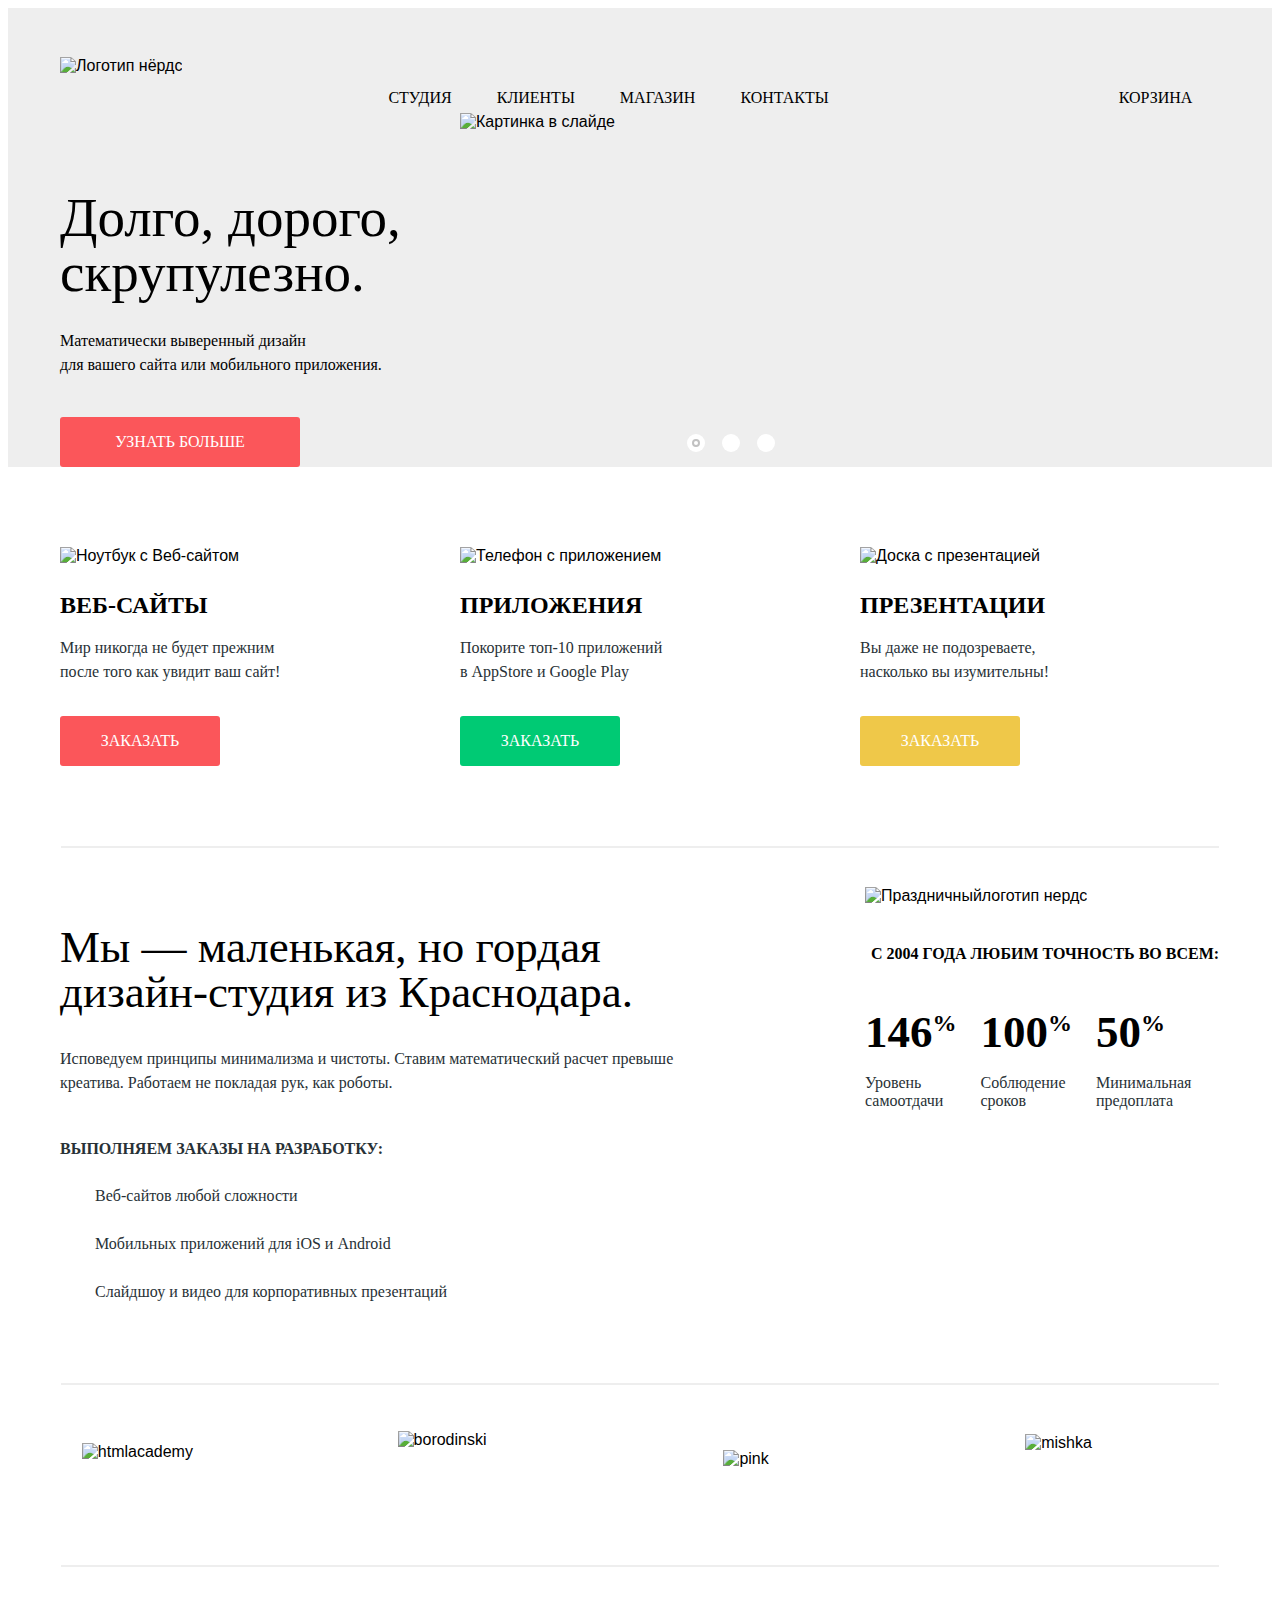
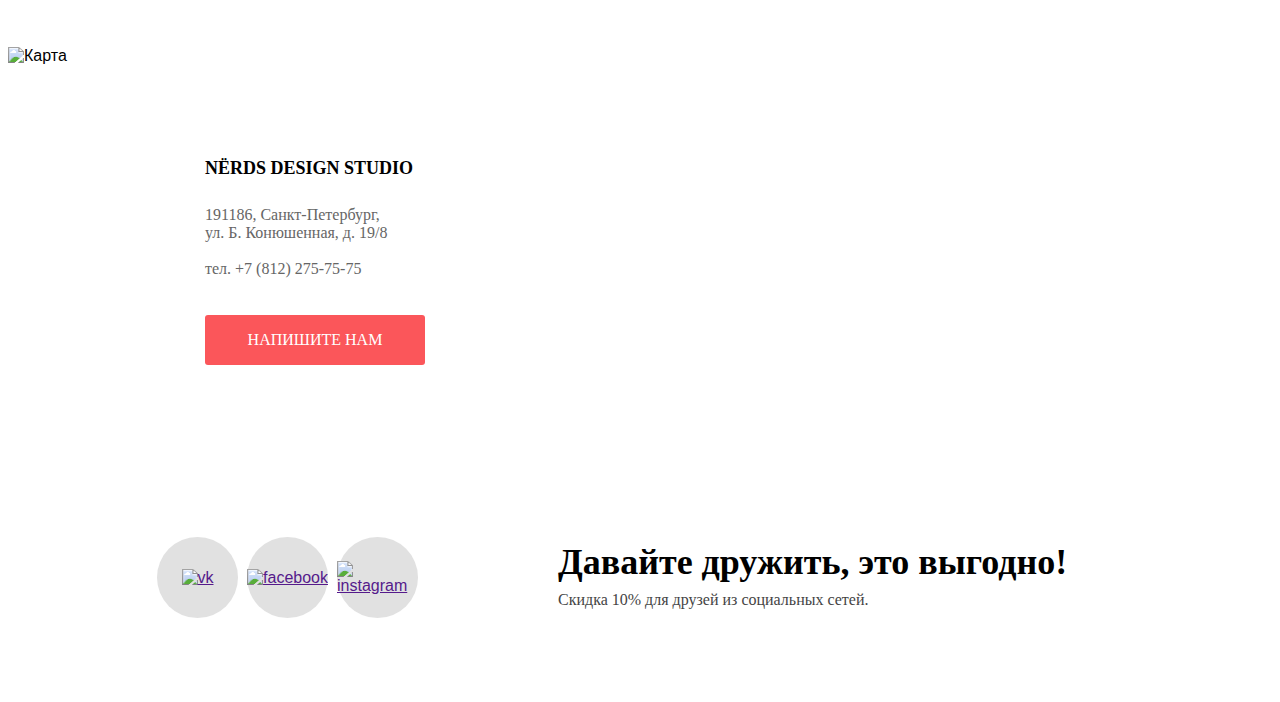
==== index.html @ 006410dd "soon end pixelperfect" ====
<!DOCTYPE html>
<html class="page" lang="ru">

<head>
  <meta charset="UTF-8">
  <meta http-equiv="X-UA-Compatible" content="IE=edge">
  <meta name="viewport" content="width=device-width, initial-scale=1.0">
  <link rel="stylesheet" href="css/normalize.css">
  <link rel="stylesheet" href="css/style.css">
  <link rel="icon" href="favicon.ico">
  <link rel="icon" href="favicon.svg" type="image/svg+xml">
  <link rel="apple-touch-icon" href="img/favicon-apple.png">
  <link rel="manifest" href="manifest.webmanifest">
  <title>Nerds</title>
</head>

<body class="page-body">

  <header class="main-header">
    <div class="container">
      <nav class="main-navigation">
        <a class="main-header-logo">
          <img width="160" height="65" src="img/header-logo.svg" alt="Логотип нёрдс">
        </a>
        <ul class="site-navigation-list">
          <li class="site-navigation-item"><a href="">студия</a></li>
          <li class="site-navigation-item"><a href="">клиенты</a></li>
          <li class="site-navigation-item"><a href="catalog.html">магазин</a></li>
          <li class="site-navigation-item"><a href="">контакты</a></li>
        </ul>
        
        <a class="cart-link" href=""><span class="cart-img"></span>корзина</a>
      </nav>
    </div>
  </header>

  <main>

    <section class="slider">
      <div class="container">
        <div class="slide-content">
          <div class="slide-left-content">
            <h1 class="slide-title">Долго, дорого, скрупулезно.</h1>
            <p class="slide-description">Математически выверенный дизайн<br>для вашего сайта или мобильного приложения.</p>
            <a href="" class="slider-button">УЗНАТЬ БОЛЬШЕ</a>
          </div>
          <div class="slide-right-content">
            <img width="760" height="431" src="img/slide1.png" alt="Картинка в слайде">
          </div>
        </div>
        <!-- /.slide-content -->

        <div class="slide-checkboxs">
          <span class="slider-radio-btn slider-radio-btn--active"></span>
          <span class="slider-radio-btn"></span>
          <span class="slider-radio-btn"></span>
        </div>
        <!-- /.slide-checkboxs -->
      </div>
      <!-- /.container -->
    </section>
    <!-- /.slider -->

    <section class="services">
      <div class="container">
        <ul class="services-list">
          <li class="services-item">
            <img width="300" height="146" src="img/illustration-red.jpg" alt="Ноутбук с Веб-сайтом">
            <h3 class="services-item-title">Веб-сайты</h3>
            <p class="services-item-description">Мир никогда не будет прежним<br>после того как увидит ваш сайт!</p>
            <a class="services-item-button services-item-button--red" href="" >Заказать</a>
          </li>
          <li class="services-item">
            <img width="300" height="146" src="img/illustration-green.jpg" alt="Телефон с приложением">
            <h3 class="services-item-title">Приложения</h3>
            <p class="services-item-description">Покорите топ-10 приложений<br>в AppStore и Google Play</p>
            <a class="services-item-button services-item-button--green" href="" >Заказать</a>
          </li>
          <li class="services-item">
            <img width="300" height="146" src="img/illustration-yellow.jpg" alt="Доска с презентацией">
            <h3 class="services-item-title">Презентации</h3>
            <p class="services-item-description">Вы даже не подозреваете,<br>насколько вы изумительны!</p>
            <a class="services-item-button services-item-button--yellow" href="">Заказать</a>
          </li>
        </ul>
      </div>
    </section>

    <div class="big-line"></div>

  <div class="container">
    <section class="about-and-stat">
      <section class="about-us">
        <p class="about-us-big-description">Мы — маленькая, но гордая дизайн-студия из Краснодара.</p>
        <p class="about-us-small-description">Исповедуем принципы минимализма и чистоты. Ставим математический расчет превыше креатива. Работаем не покладая
          рук, как роботы.</p>
        <h3 class="about-us-list-title">Выполняем заказы на разработку:</h3>
        <ul class="about-us-list">
          <li class="about-us-item">Веб-сайтов любой сложности</li>
          <li class="about-us-item">Мобильных приложений для iOS и Android</li>
          <li class="about-us-item">Слайдшоу и видео для корпоративных презентаций</li>
        </ul>
      </section>

      <section class="our-statistics">
          <img width="360" height="208" src="img/logo-happy.png" class="happy-logo" alt="Праздничныйлоготип нердс">
          <span class="our-statistics-title-list">с 2004 года Любим точность во всем:</span>
          <div class="flex-statistics-list">
            <ul class="our-statistics-list">
              <li class="our-statistics-number">146<sup class="percent">%</sup></li>
              <li class="our-statistics-num-descriptrion">Уровень самоотдачи</li>
            </ul>
            <ul class="our-statistics-list">
              <li class="our-statistics-number">100<sup class="percent">%</sup></li>
              <li class="our-statistics-num-descriptrion">Соблюдение сроков</li>
            </ul>
            <ul class="our-statistics-list">
              <li class="our-statistics-number">50<sup class="percent">%</sup></li>
              <li class="our-statistics-num-descriptrion">Минимальная предоплата</li>
            </ul>
          </div>
      </section>
    </section>
  </div>
  
    <div class="big-line"></div>

    <section class="clients">
      <div class="container">
        <ul class="clients-list">
          <li class="clients-items client-item-html"><img width="199" height="67" src="img/html-academy-logo.svg" alt="htmlacademy"></li>
          <li class="clients-items client-item-borodinski"><img width="209" height="90" src="img/borodinski-logo.jpg" alt="borodinski"></li>
          <li class="clients-items client-item-pink"><img width="185" height="52" src="img/pink-logo.png" alt="pink"></li>
          <li class="clients-items client-item-mishka"><img width="173" height="84" src="img/mishka-logo.png" alt="mishka"></li>
        </ul>
      </div>
    </section>

    <div class="big-line"></div>

    <section class="location">

        <img src="img/map.png" class="map-img" width="1440" height="416" alt="Карта">

      <div class="contact-us">
        <ul class="contact-us-list">
          <li class="contact-us-item"><h3 class="contact-us-title">NЁRDS DESIGN STUDIO</h3></li>
          <li class="contact-us-item"><p class="contact-us-location">191186, Санкт-Петербург,<br>ул. Б. Конюшенная, д. 19/8</p></li>
          <li class="contact-us-item"><a href="tel:+78122757575" class="telephone-number">тел. +7 (812) 275-75-75</a></li>
          <li class="contact-us-item"><a href="" class="contact-us-button">Напишите нам</a></li>
        </ul>
      </div>

    </section>
  </main>

  <footer class="main-footer">
    <ul class="footer-list">
      <a href="" class="footer-item"><li ><img width="26" height="15" src="img/vk-icon.svg" alt="vk"></li></a>
      <a href="" class="footer-item"><li ><img width="12" height="22" src="img/fb-icon.svg" alt="facebook"></li></a>
      <a href="" class="footer-item"><li ><img width="21" height="21" src="img/insta-icon.svg" alt="instagram"></li></a>
    </ul>
    <div class="footer-text">
      <h3 class="footer-title">Давайте дружить, это выгодно!</h3>
      <p class="footer-description">Скидка 10% для друзей из социальных сетей.</p>
    </div>
  </footer>

</body>

</html>
---- css/style.css ----
@font-face {
  font-family: "roboto";
  src: url("../fonts/roboto.woff2") format("woff2"),
    url("../fonts/roboto.woff") format("woff");
  font-weight: normal;
  font-style: normal;
}

@font-face {
  font-family: "roboto bold";
  src: url("../fonts/robotobold.woff2") format("woff2"),
    url("../fonts/robotobold.woff") format("woff");
  font-weight: bold;
  font-style: normal;
}

@font-face {
  font-family: "roboto medium";
  src: url("../fonts/robotomedium.woff2") format("woff2"),
    url("../fonts/robotomedium.woff") format("woff");
  font-weight: medium;
  font-style: normal;
}

:root {
  --red-peace: #fb565a;
  --red-hover: #e74246;
  --red-click: #d7373b;
  --green-peace: #00ca74;
  --green-hover: #00bc6c;
  --green-click: #00aa62;
  --yellow-peace: #efc849;
  --yellow-hover: #eab534;
  --yellow-click: #e5a722;
}

*,
body {
  font-family: Arial, sans-serif;
}

.page {
  height: 100%;
}

.page-body {
  min-height: 100%;
  display: grid;
  grid-template-rows: min-content 1fr min-content;
  align-content: start;
}

.container {
  width: 1160px;
  margin: 0 auto;
}

/* HEADER */

.main-header {
  padding-top: 49px;
}

.main-navigation {
  display: flex;
  /* text-align: center;
  align-items: center;
  justify-content: space-around; */
  margin: 0 auto;
}

.main-header-logo {
  margin-right: 206px;
}

.site-navigation-list {
  list-style: none;
  display: flex;
  text-align: center;
  align-items: center;
  margin: 26px 205px auto 0;
  padding: 0;
}

.site-navigation-item {
  list-style: none;
  margin-right: 45px;
}

.site-navigation-item a {
  list-style: none;
  font-family: "roboto medium";
  color: #000000;
  line-height: 30px;
  font-size: 16px;
  text-decoration: none;
  text-transform: uppercase;
}

.cart-img {
  background-image: url("../img/cart-icon.svg");
  display: block;
  width: 15px;
  height: 15px;
  margin-right: 25px;
}

.cart-link {
  font-family: "roboto medium";
  color: #000000;
  line-height: 30px;
  font-size: 16px;
  text-decoration: none;
  text-transform: uppercase;
  display: flex;
  align-items: center;
  margin: 26px 0 auto 0;
}

/* MAIN */

/* SLIDER */

.slider {
  background-color: #eeeeee;
}

.slide-content {
  display: flex;
  margin-bottom: 80px;
}

.slide-left-content {
  width: fit-content;
  min-width: 400px;
  max-width: 400px;
  min-height: 50px;
  margin-top: 77px;
}

.slide-title {
  font-family: "roboto medium";
  font-size: 55px;
  font-weight: 500;
  line-height: 55px;
  margin: 0 0 29px 0;
  color: #000000;
}

.slide-description {
  font-family: "roboto";
  font-size: 16px;
  line-height: 24px;
  margin: 0 0 40px 0;
  color: #000000;
  max-width: 400px;
}

.slider-button {
  display: flex;
  font-family: "roboto";
  color: #ffffff;
  font-size: 16px;
  line-height: 18px;
  text-decoration: none;
  background: var(--red-peace);
  text-transform: uppercase;
  border-radius: 3px;
  width: fit-content;
  min-width: 240px;
  min-height: 50px;
  align-items: center;
  text-align: center;
  justify-content: center;
}

.slide-checkboxs {
  display: flex;
  position: absolute;
  top: 434px;
  left: 687px;
}

.slider-radio-btn {
  background-image: url("../img/slider-radio.svg");
  display: block;
  width: 18px;
  height: 18px;
  margin-right: 17px;
}

.slider-radio-btn:last-child {
  margin: 0;
}

.slider-radio-btn--active {
  background-image: url("../img/slider-radio-active.svg");
}

/* SERVICES */

.services {
  margin-bottom: 80px;
}

.services-list {
  list-style: none;
  display: grid;
  grid-template-columns: 300px 300px 300px;
  grid-template-rows: 1fr;
  column-gap: 100px;
  padding: 0;
  margin: 0;
  /* justify-content: center; */
}

.services-item-title {
  font-family: "roboto bold";
  font-size: 24px;
  line-height: 30px;
  font-weight: bold;
  color: #000000;
  text-transform: uppercase;
  margin: 25px 0 16px 0;
}

.services-item-description {
  font-family: "roboto";
  font-size: 16px;
  line-height: 24px;
  color: #283136;
  margin: 0 0 32px 0;
}

.services-item-button {
  display: flex;
  font-family: "roboto medium";
  font-size: 16px;
  line-height: 18px;
  color: #ffffff;
  text-decoration: none;
  text-transform: uppercase;
  border-radius: 3px;
  width: fit-content;
  min-width: 160px;
  min-height: 50px;
  align-items: center;
  text-align: center;
  justify-content: center;
}

.services-item-button--red {
  background: var(--red-peace);
}

.services-item-button--green {
  background: var(--green-peace);
}

.services-item-button--yellow {
  background: var(--yellow-peace);
}

.about-and-stat {
  display: grid;
  grid-template-columns: 651px 360px;
  column-gap: 154px;
  margin-bottom: 63px;
}

.big-line {
  width: 1158px;
  height: 2px;
  margin: 0 auto;
  background: #eeeeee;
}

/* ABOUT US */

.about-and-stat {
  /* justify-content: space-evenly; */
  margin-top: 39px;
}

.about-us {
  min-width: 651px;
  margin-right: 149px;
}

.about-us-big-description {
  font-family: "roboto medium";
  font-size: 45px;
  font-weight: 500;
  line-height: 45px;
  color: #000000;
  margin: 38px 0 32px 0;
}

.about-us-small-description {
  font-family: "roboto";
  font-size: 16px;
  line-height: 24px;
  color: #283136;
  margin: 0 0 42px 0;
}

.about-us-list-title {
  font-family: "roboto bold";
  text-transform: uppercase;
  font-size: 16px;
  line-height: 24px;
  font-weight: bold;
  color: #283136;
  margin: 0 0 23px 0;
}

.about-us-list {
  /* list-style-image: url("../img/for-list-item.svg"); */
  list-style: none;
  padding: 0;
}

.about-us-list li {
  background: url("../img/for-list-item.svg") 0px center no-repeat;
  padding-left: 35px;
}

.about-us-item {
  font-family: "roboto";
  font-size: 16px;
  line-height: 24px;
  color: #283136;
  margin: 0 0 24px 0;
  align-content: center;
}

.about-us-item:last-child {
  margin: 0;
}

.happy-logo {
  margin: 0 0 37px 0;
}

.our-statistics-title-list {
  font-family: "roboto bold";
  text-transform: uppercase;
  font-size: 16px;
  line-height: 24px;
  font-weight: bold;
  color: #000000;
  display: flex;
  justify-content: center;
  margin-bottom: 18px;
}

.flex-statistics-list {
  display: flex;
  align-items: center;
}

.our-statistics-list {
  list-style: none;
  padding: 0;
}

.our-statistics-number {
  font-family: "roboto bold";
  font-size: 45px;
  line-height: 64px;
  font-weight: bold;
  margin-right: 24px;
  color: #000000;
  margin-bottom: 10px;
}

.percent {
  font-family: "roboto";
  font-weight: bold;
  font-size: 24px;
  line-height: 40px;
  top: -0.7em;
}

.our-statistics-num-descriptrion {
  font-family: "roboto";
  font-size: 16px;
  line-height: 18px;
  color: #283136;
}

/* CLIENTS */

.clients-list {
  list-style: none;
  display: grid;
  justify-content: space-evenly;
  padding: 0;
  grid-template-columns: 199px 209px 185px 173px;
  grid-column-gap: 95px;
  margin: 46px 0 44px 0;
}

.clients-items {
  display: flex;
  align-items: center;
}

.client-item-html {
  margin-right: 95px;
}

.client-item-html::after {
  content: url("../img/mini-vertical-border.svg");
  margin-left: 48px;
}
.client-item-borodinski::after {
  content: url("../img/mini-vertical-border.svg");
  margin-left: 44px;
}
.client-item-pink::after {
  content: url("../img/mini-vertical-border.svg");
  margin-left: 55px;
}

/* LOCATION */

.map-img {
  width: 100%;
  position: absolute;
}

.location {
  position: relative;
  margin-top: 80px;
  min-height: 416px;
}

.contact-us-list {
  list-style: none;
  padding: 0;
  width: fit-content;
  min-width: 220px;
  margin: 0px auto auto auto;
}

.contact-us {
  padding-top: 50px;
  box-sizing: border-box;
  width: fit-content;
  min-width: 320px;
  min-height: 308px;
  position: absolute;
  top: 56px;
  left: 147px;
  background: #ffffff;
}

.contact-us-title {
  font-family: "roboto bold";
  font-size: 18px;
  line-height: 30px;
  font-weight: bold;
  text-transform: uppercase;
  color: #000000;
  margin: 0 0 23px 0;
}

.contact-us-location {
  font-family: "roboto";
  font-size: 16px;
  line-height: 18px;
  color: #666666;
  margin: 0 0 18px 0;
}

.telephone-number {
  font-family: "roboto";
  font-size: 16px;
  line-height: 18px;
  color: #666666;
  text-decoration: none;
  display: block;
  margin: 0 0 37px 0;
}

.contact-us-button {
  font-family: "roboto medium";
  text-transform: uppercase;
  font-size: 16px;
  line-height: 18px;
  color: #ffffff;
  text-decoration: none;
  background: var(--red-peace);
  display: flex;
  border-radius: 3px;
  width: fit-content;
  min-width: 220px;
  min-height: 50px;
  align-items: center;
  text-align: center;
  justify-content: center;
}

/* FOOTER */

.main-footer {
  display: flex;
  align-items: center;
  margin-top: 58px;
  margin-left: 149px;
  margin-bottom: 68px;
}

.footer-list {
  list-style: none;
  padding: 0;
  display: flex;
}

.footer-text {
  margin-left: 140px;
}

.footer-title {
  font-family: "roboto bold";
  font-size: 36px;
  line-height: 36px;
  color: #000000;
  margin: 0;
}

.footer-description {
  font-family: "roboto";
  font-size: 16px;
  line-height: 22px;
  color: #444444;
  margin: 9px 0 0 0;
}

.footer-item {
  display: flex;
  align-items: center;
  justify-content: center;
  border-radius: 50%;
  background: linear-gradient(0deg, #e1e1e1, #e1e1e1), #ffffff;
  width: 81px;
  height: 81px;
  margin-left: 9px;
}

.footer-item:first-child {
  margin: 0;
}

/* CATALOG.HTML */

.main-header {
  background-color: #eeeeee;
}

.main-header-title {
  font-family: "roboto medium";
  font-size: 55px;
  line-height: 55px;
  color: #000000;
}

.filter-title {
  font-family: "roboto bold";
  text-transform: uppercase;
  font-size: 18px;
  line-height: 30px;
  color: #000000;
}

.filter-price-txt {
  font-family: "roboto";
  text-transform: uppercase;
  font-size: 16px;
  line-height: 22px;
  color: #283136;
}

.filter-items {
  font-family: "roboto";
  font-size: 16px;
  line-height: 20px;
  color: #283136;
}

.filters-button {
  font-family: "roboto medium";
  font-size: 16px;
  line-height: 18px;
  color: #000000;
  text-transform: uppercase;
  background: #eeeeee;
  border-radius: 3px;
  text-decoration: none;
}

.sorting-title {
  font-family: "roboto bold";
  text-transform: uppercase;
  font-size: 18px;
  line-height: 30px;
  color: #000000;
}

.sorting-list {
  list-style: none;
}

.sorting-item-active {
  font-family: "roboto";
  text-transform: uppercase;
  font-size: 14px;
  line-height: 18px;
  color: #000000;
}

.sorting-item {
  font-family: "roboto";
  text-transform: uppercase;
  font-size: 14px;
  line-height: 18px;
  color: #000000;
  opacity: 0.3;
}

.card-title {
  font-family: "roboto bold";
  text-transform: uppercase;
  font-size: 18px;
  line-height: 30px;
  color: #000000;
}

.card-description {
  font-family: "roboto";
  font-size: 16px;
  line-height: 18px;
  color: #666666;
}

.card-button {
  font-family: "roboto medium";
  text-transform: uppercase;
  font-size: 16px;
  line-height: 18px;
  color: #ffffff;
  text-decoration: none;
  background: var(--red-peace);
  border-radius: 3px;
}

.pages-list {
  list-style: none;
}

.pages-item-active a {
  font-family: "roboto medium";
  color: #000000;
  font-size: 16px;
  line-height: 18px;
  text-decoration: none;
  background: #ffffff;
  border: 3px solid #dbdbdb;
  box-sizing: border-box;
  border-radius: 3px;
}

.pages-item a {
  font-family: "roboto medium";
  color: #000000;
  font-size: 16px;
  line-height: 18px;
  text-decoration: none;
  background: #eeeeee;
  border: 3px solid #dbdbdb;
  box-sizing: border-box;
  border-radius: 3px;
}

.main-content {
  display: flex;
}

.sorting {
  display: flex;
}

.sorting-list {
  display: flex;
}

.pages-list {
  display: flex;
}

.cards {
  display: grid;
  grid-template-columns: 358px 358px;
  row-gap: 31px;
  column-gap: 42px;
}
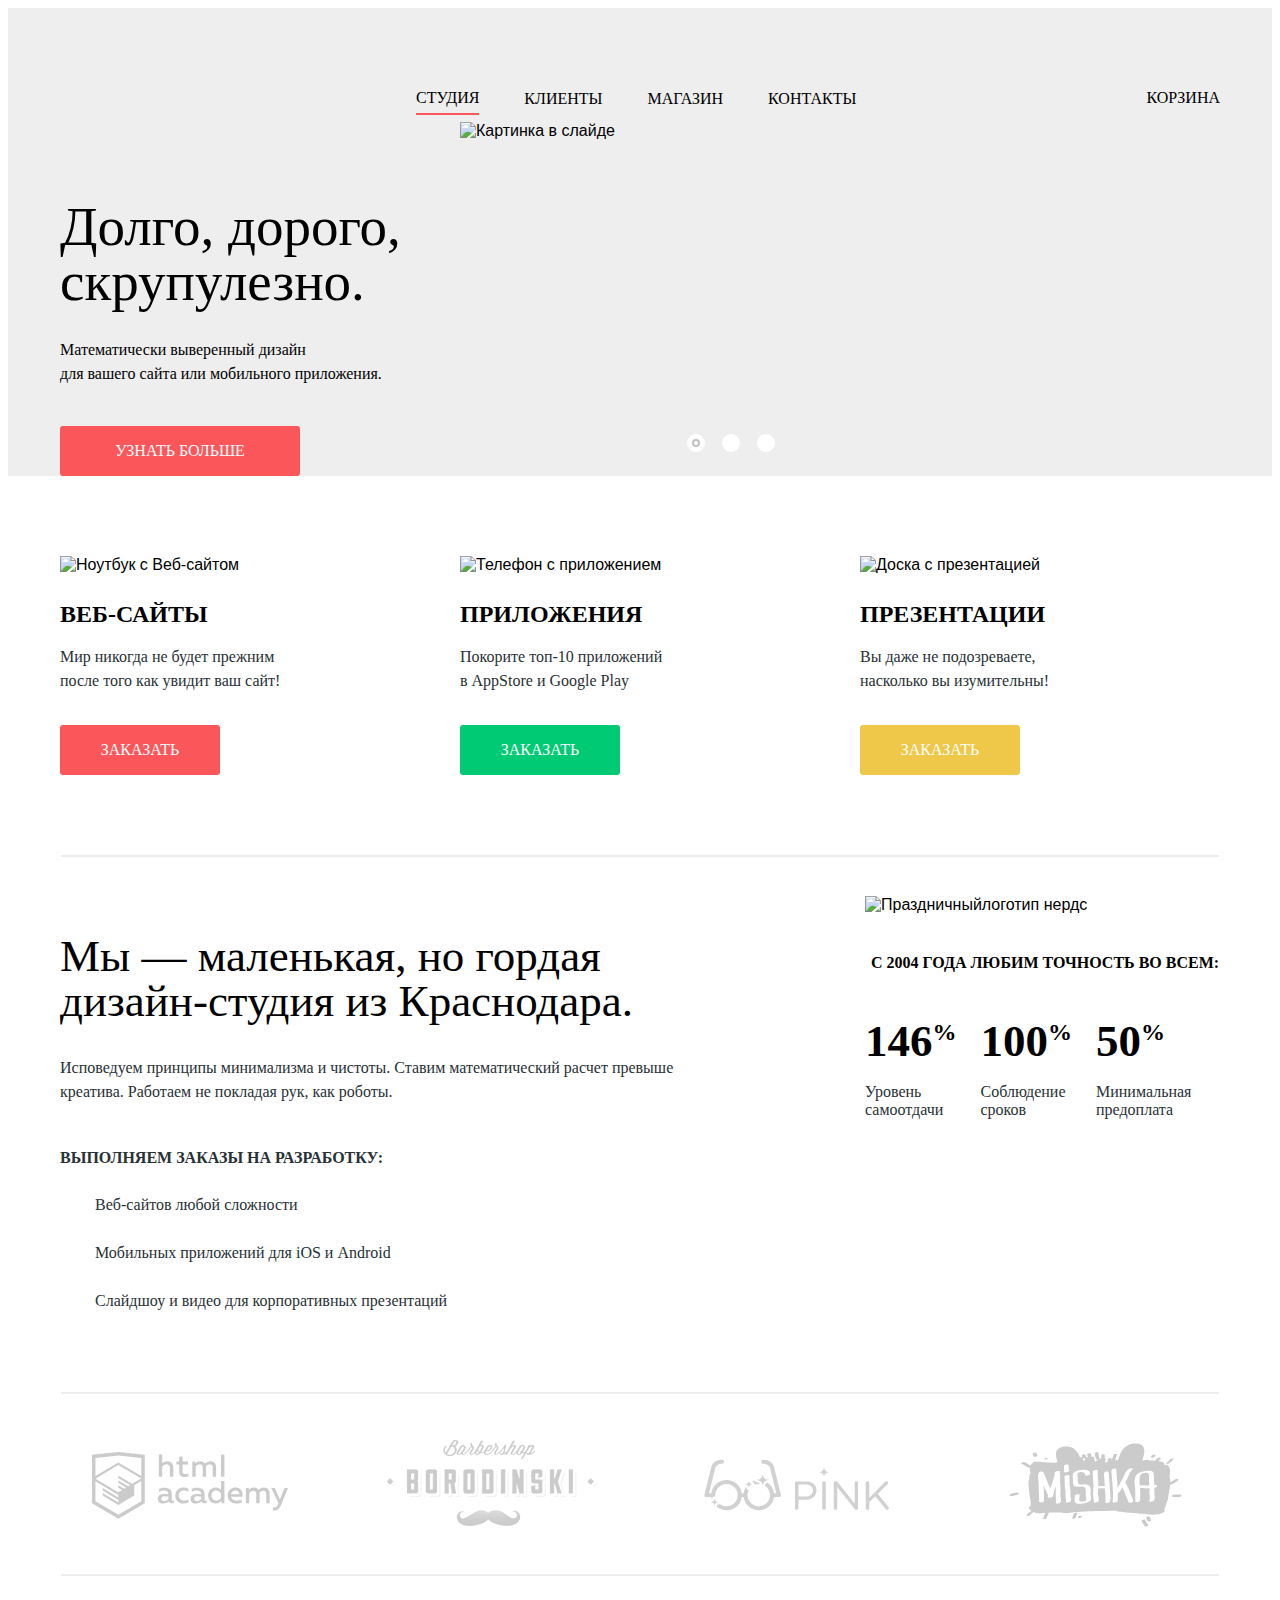
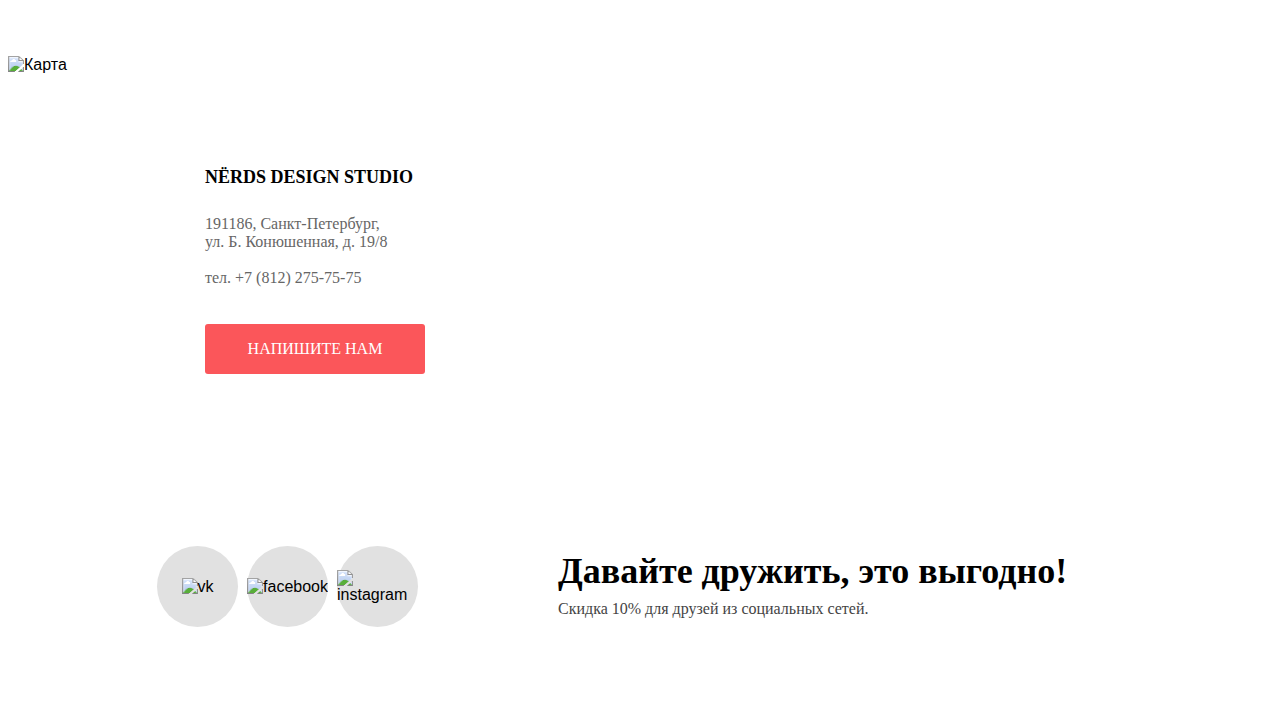
==== commit 9cc7e8e6: "Дорабтки index.html" ====
--- a/index.html
+++ b/index.html
@@ -20,10 +20,10 @@
     <div class="container">
       <nav class="main-navigation">
         <a class="main-header-logo">
-          <img width="160" height="65" src="img/header-logo.svg" alt="Логотип нёрдс">
+          <!-- <img width="160" height="65" src="img/header-logo.svg" alt="Логотип нёрдс"> -->
         </a>
         <ul class="site-navigation-list">
-          <li class="site-navigation-item"><a href="">студия</a></li>
+          <li class="site-navigation-item navigation-active"><a href="">студия</a></li>
           <li class="site-navigation-item"><a href="">клиенты</a></li>
           <li class="site-navigation-item"><a href="catalog.html">магазин</a></li>
           <li class="site-navigation-item"><a href="">контакты</a></li>
@@ -128,10 +128,10 @@
     <section class="clients">
       <div class="container">
         <ul class="clients-list">
-          <li class="clients-items client-item-html"><img width="199" height="67" src="img/html-academy-logo.svg" alt="htmlacademy"></li>
-          <li class="clients-items client-item-borodinski"><img width="209" height="90" src="img/borodinski-logo.jpg" alt="borodinski"></li>
-          <li class="clients-items client-item-pink"><img width="185" height="52" src="img/pink-logo.png" alt="pink"></li>
-          <li class="clients-items client-item-mishka"><img width="173" height="84" src="img/mishka-logo.png" alt="mishka"></li>
+          <li class="clients-items client-item-html"><img width="199" height="67" class="client-logo" src="img/html-academy-logo.svg" alt="htmlacademy"></li>
+          <li class="clients-items client-item-borodinski"><img width="209" height="90" class="client-logo" src="img/borodinski-logo.jpg" alt="borodinski"></li>
+          <li class="clients-items client-item-pink"><img width="185" height="52" class="client-logo" src="img/pink-logo.png" alt="pink"></li>
+          <li class="clients-items client-item-mishka"><img width="173" height="84" class="client-logo" src="img/mishka-logo.png" alt="mishka"></li>
         </ul>
       </div>
     </section>
@@ -156,9 +156,9 @@
 
   <footer class="main-footer">
     <ul class="footer-list">
-      <a href="" class="footer-item"><li ><img width="26" height="15" src="img/vk-icon.svg" alt="vk"></li></a>
-      <a href="" class="footer-item"><li ><img width="12" height="22" src="img/fb-icon.svg" alt="facebook"></li></a>
-      <a href="" class="footer-item"><li ><img width="21" height="21" src="img/insta-icon.svg" alt="instagram"></li></a>
+      <a class="footer-item"><li ><img width="26" height="15" src="img/vk-icon.svg" alt="vk"></li></a>
+      <a class="footer-item"><li ><img width="12" height="22" src="img/fb-icon.svg" alt="facebook"></li></a>
+      <a class="footer-item"><li ><img width="21" height="21" src="img/insta-icon.svg" alt="instagram"></li></a>
     </ul>
     <div class="footer-text">
       <h3 class="footer-title">Давайте дружить, это выгодно!</h3>
--- a/css/style.css
+++ b/css/style.css
@@ -32,11 +32,26 @@
   --yellow-peace: #efc849;
   --yellow-hover: #eab534;
   --yellow-click: #e5a722;
+
+  --silver: #e1e1e1;
 }
 
 *,
 body {
   font-family: Arial, sans-serif;
+}
+
+/* Убирает стрелочки в input type=number... */
+input[type="number"]::-webkit-outer-spin-button,
+input[type="number"]::-webkit-inner-spin-button {
+  -webkit-appearance: none;
+}
+
+input[type="number"],
+input[type="number"]:hover,
+input[type="number"]:focus {
+  appearance: none;
+  -moz-appearance: textfield;
 }
 
 .page {
@@ -70,7 +85,19 @@
 }
 
 .main-header-logo {
-  margin-right: 206px;
+  display: block;
+  margin-right: 200px;
+  background-image: url(../img/header-logo.svg);
+  width: 160px;
+  height: 65px;
+}
+
+.main-header-logo:hover {
+  background-image: url(../img/header-logo-hover.svg);
+}
+
+.main-header-logo:active {
+  background-image: url(../img/header-logo-active.svg);
 }
 
 .site-navigation-list {
@@ -95,6 +122,19 @@
   font-size: 16px;
   text-decoration: none;
   text-transform: uppercase;
+}
+
+.site-navigation-item a:hover {
+  color: var(--red-peace);
+}
+
+.site-navigation-item a:active {
+  color: #000000;
+  opacity: 0.3;
+}
+
+.navigation-active {
+  border-bottom: 2px solid var(--red-peace);
 }
 
 .cart-img {
@@ -115,6 +155,15 @@
   display: flex;
   align-items: center;
   margin: 26px 0 auto 0;
+}
+
+.cart-link:hover {
+  color: var(--red-peace);
+}
+
+.cart-link:active {
+  color: #000000;
+  opacity: 0.3;
 }
 
 /* MAIN */
@@ -174,6 +223,15 @@
   justify-content: center;
 }
 
+.slider-button:hover {
+  background-color: var(--red-hover);
+}
+
+.slider-button:active {
+  background-color: var(--red-click);
+  box-shadow: inset 0px 3px 0px rgba(0, 1, 1, 0.1);
+}
+
 .slide-checkboxs {
   display: flex;
   position: absolute;
@@ -253,12 +311,39 @@
   background: var(--red-peace);
 }
 
+.services-item-button--red:hover {
+  background-color: var(--red-hover);
+}
+
+.services-item-button--red:active {
+  background-color: var(--red-click);
+  box-shadow: inset 0px 3px 0px rgba(0, 1, 1, 0.1);
+}
+
 .services-item-button--green {
   background: var(--green-peace);
 }
 
+.services-item-button--green:hover {
+  background-color: var(--green-hover);
+}
+
+.services-item-button--green:active {
+  background-color: var(--green-click);
+  box-shadow: inset 0px 3px 0px rgba(0, 1, 1, 0.1);
+}
+
 .services-item-button--yellow {
   background: var(--yellow-peace);
+}
+
+.services-item-button--yellow:hover {
+  background-color: var(--yellow-hover);
+}
+
+.services-item-button--yellow:active {
+  background-color: var(--yellow-click);
+  box-shadow: inset 0px 3px 0px rgba(0, 1, 1, 0.1);
 }
 
 .about-and-stat {
@@ -394,10 +479,10 @@
 .clients-list {
   list-style: none;
   display: grid;
-  justify-content: space-evenly;
-  padding: 0;
-  grid-template-columns: 199px 209px 185px 173px;
-  grid-column-gap: 95px;
+  /* justify-content: space-evenly; */
+  padding: 0;
+  grid-template-columns: 199px 128px 209px 108px 185px 120px 173px;
+  /* grid-column-gap: 95px; */
   margin: 46px 0 44px 0;
 }
 
@@ -407,7 +492,32 @@
 }
 
 .client-item-html {
-  margin-right: 95px;
+  grid-column-start: 1;
+  padding-left: 32px;
+}
+
+.client-item-borodinski {
+  grid-column-start: 3;
+}
+
+.client-item-pink {
+  grid-column-start: 5;
+}
+
+.client-item-mishka {
+  grid-column-start: 7;
+}
+
+.client-logo {
+  opacity: 0.2;
+}
+
+.clients-items:hover img {
+  opacity: 1;
+}
+
+.clients-items:active img {
+  opacity: 0.1;
 }
 
 .client-item-html::after {
@@ -502,6 +612,15 @@
   justify-content: center;
 }
 
+.contact-us-button:hover {
+  background-color: var(--red-hover);
+}
+
+.contact-us-button:active {
+  background-color: var(--red-click);
+  box-shadow: inset 0px 3px 0px rgba(0, 1, 1, 0.1);
+}
+
 /* FOOTER */
 
 .main-footer {
@@ -543,12 +662,24 @@
   align-items: center;
   justify-content: center;
   border-radius: 50%;
-  background: linear-gradient(0deg, #e1e1e1, #e1e1e1), #ffffff;
+  background-color: var(--silver);
   width: 81px;
   height: 81px;
   margin-left: 9px;
 }
 
+.footer-item:hover {
+  background-color: var(--red-hover);
+}
+
+.footer-item:active {
+  background-color: var(--red-click);
+  box-shadow: inset 0px 3px 0px rgba(0, 1, 1, 0.1);
+}
+.footer-item:active img {
+  opacity: 0.3;
+}
+
 .footer-item:first-child {
   margin: 0;
 }
@@ -559,11 +690,155 @@
   background-color: #eeeeee;
 }
 
-.main-header-title {
+.main-title {
+  background-color: #eeeeee;
+  padding-top: 21px;
+  padding-bottom: 55px;
+  margin-bottom: 60px;
+}
+
+.main-title-text {
   font-family: "roboto medium";
   font-size: 55px;
   line-height: 55px;
   color: #000000;
+  display: flex;
+  justify-content: center;
+}
+
+.filter-item {
+  margin: 0;
+  padding: 0;
+  border: none;
+  margin-bottom: 60px;
+}
+
+.range-filter {
+  width: 260px;
+  margin-top: 49px;
+}
+
+.filter-item legend {
+  font-size: 18px;
+  line-height: 24px;
+  text-transform: uppercase;
+  font-weight: 700;
+}
+
+.range-controls {
+  position: relative;
+  height: 41px;
+  background-color: #f1f1f1;
+  padding-top: 39px;
+  border-radius: 5px;
+  padding-right: 20px;
+  padding-left: 20px;
+  margin-bottom: 15px;
+}
+
+.range-controls .scale {
+  height: 2px;
+  background: #d7dcde;
+}
+
+.range-controls .bar {
+  width: 70%;
+  height: 2px;
+  background: #00ca74;
+}
+
+.range-controls .toggle {
+  position: absolute;
+  top: 31px;
+  left: 0;
+  width: 4px;
+  height: 4px;
+  padding: 0;
+  border: 8px solid #ffffff;
+  background-color: #ababab;
+  border-radius: 50%;
+  box-shadow: 0 2px 1px 0 #cfcfcf;
+  cursor: pointer;
+}
+
+.range-controls .toggle-min {
+  left: 18px;
+}
+
+.range-controls .toggle-max {
+  left: 160px;
+}
+
+.price-controls {
+  display: flex;
+  justify-content: space-between;
+}
+
+.price-controls label {
+  text-transform: uppercase;
+  font-family: "Roboto", "Arial", sans-serif;
+  font-size: 16px;
+}
+
+.price-controls input {
+  width: 60px;
+  padding: 10px;
+  margin-left: 10px;
+  text-align: center;
+  color: #283136;
+  border: none;
+  border-radius: 5px;
+  background: #f1f1f1;
+  font-family: inherit;
+  font-size: inherit;
+}
+
+.filter-item--grid {
+  margin: 0;
+  padding: 0;
+  border: none;
+  min-width: 208px;
+}
+
+.filter-item--grid legend {
+  font-size: 18px;
+  line-height: 24px;
+  text-transform: uppercase;
+  font-weight: 700;
+}
+
+.filter-item-list--grid {
+  list-style: none;
+  padding: 0;
+}
+
+/* INPUT RADIO */
+
+.visually-hidden {
+  position: absolute;
+  width: 1px;
+  height: 1px;
+  margin: -1px;
+  border: 0;
+  padding: 0;
+  white-space: nowrap;
+  clip-path: inset(100%);
+  clip: rect(0 0 0 0);
+  overflow: hidden;
+}
+
+.radio-input + label::before {
+  content: "";
+  position: absolute;
+  width: 25px;
+  height: 25px;
+  background-image: url(../img/radio-off.svg);
+  border-radius: 50%;
+}
+
+.item--grid {
+  padding-left: 45px;
+  position: relative;
 }
 
 .filter-title {
@@ -587,6 +862,7 @@
   font-size: 16px;
   line-height: 20px;
   color: #283136;
+  cursor: pointer;
 }
 
 .filters-button {
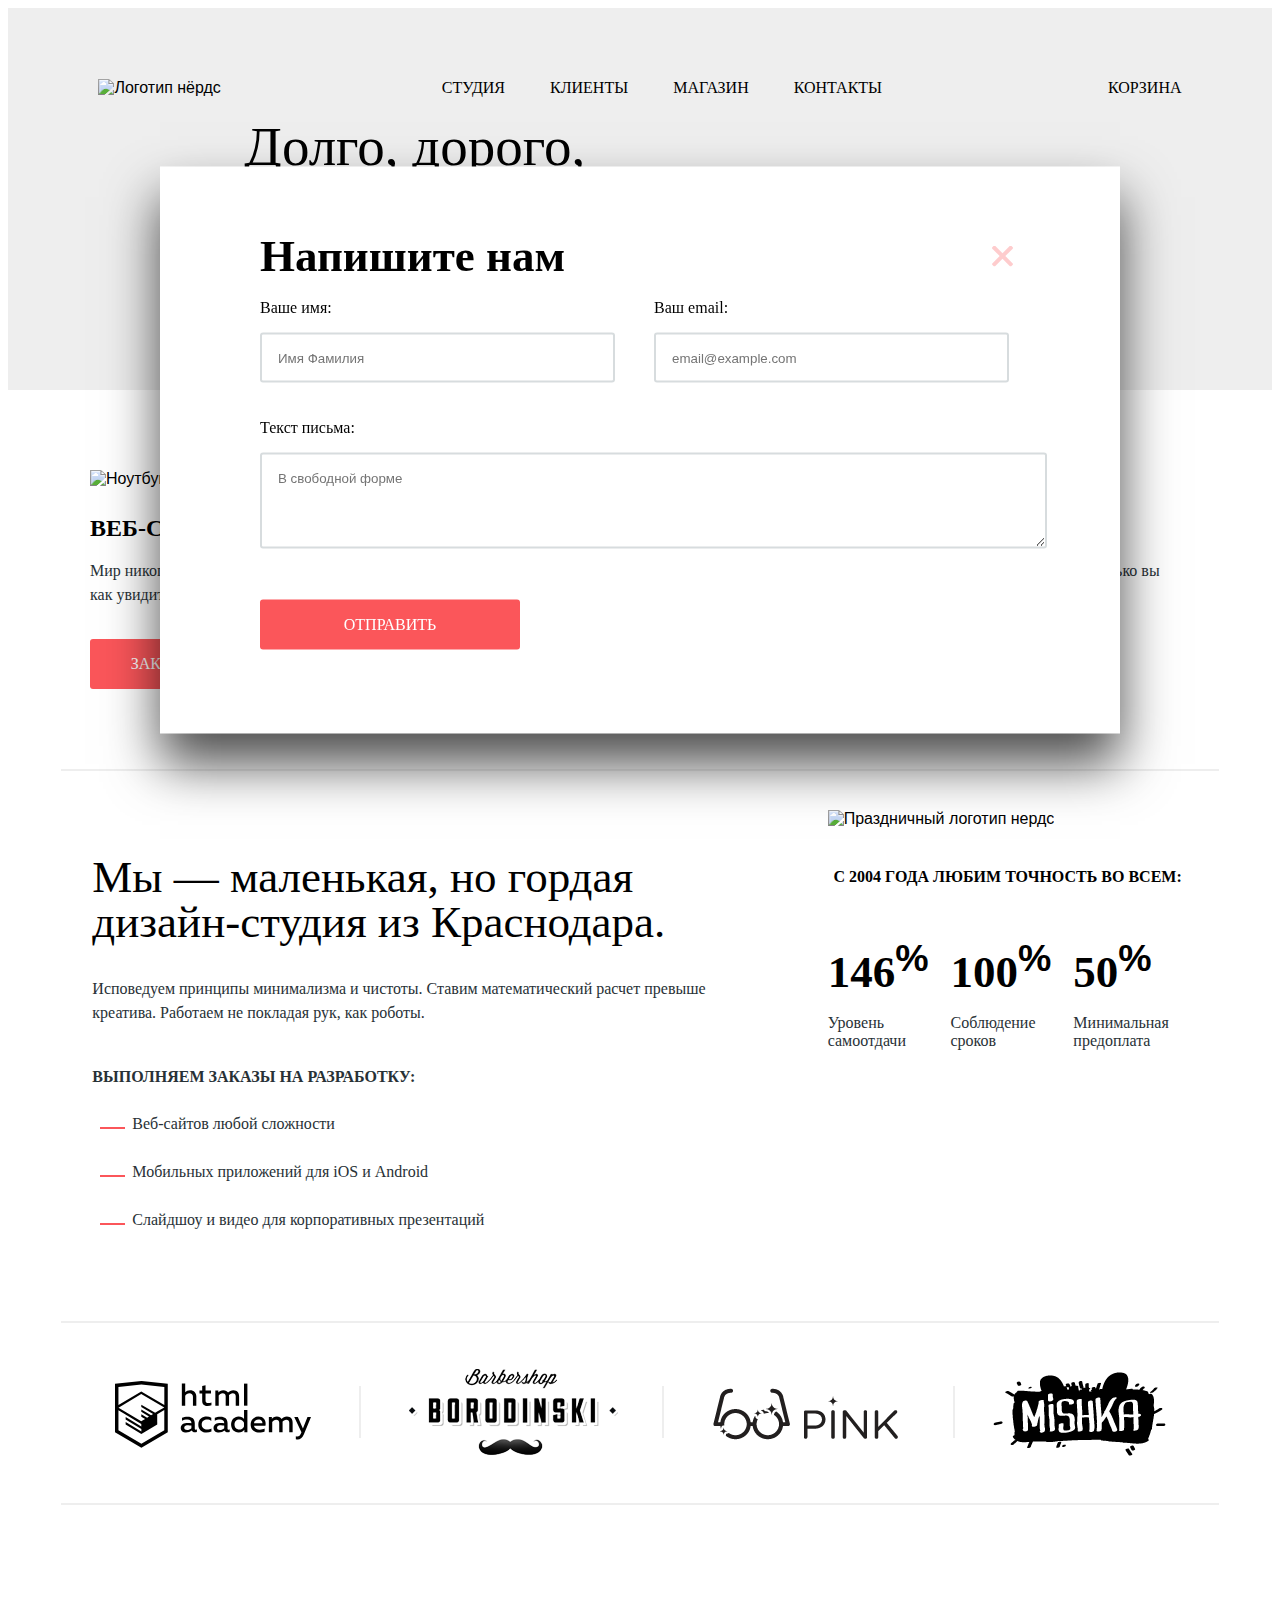
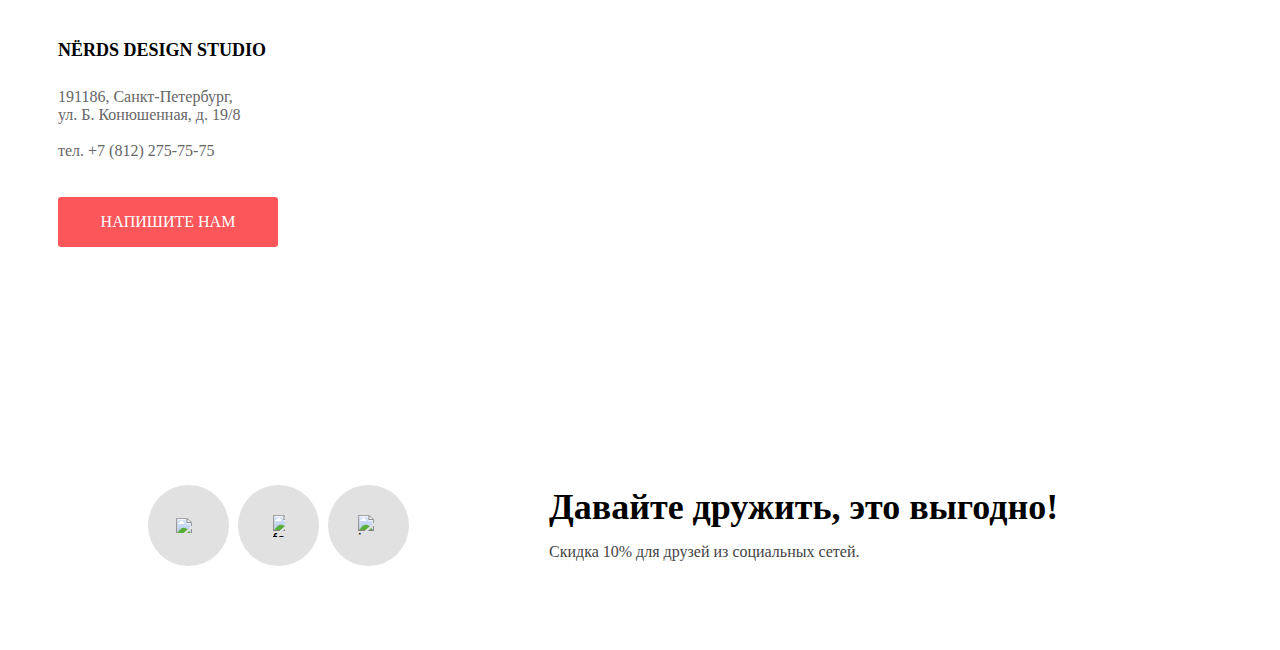
==== commit 4632ed0b: "Merge 6ab36169fae3dd22943d58bbb3e41c1626f52c50 into 9477f23a6e34c3abbfeb86b1a6d7f8232d04f0ff" ====
--- a/index.html
+++ b/index.html
@@ -17,123 +17,107 @@
 <body class="page-body">
 
   <header class="main-header">
-    <div class="container">
-      <nav class="main-navigation">
-        <a class="main-header-logo">
-          <!-- <img width="160" height="65" src="img/header-logo.svg" alt="Логотип нёрдс"> -->
-        </a>
-        <ul class="site-navigation-list">
-          <li class="site-navigation-item navigation-active"><a href="">студия</a></li>
-          <li class="site-navigation-item"><a href="">клиенты</a></li>
-          <li class="site-navigation-item"><a href="catalog.html">магазин</a></li>
-          <li class="site-navigation-item"><a href="">контакты</a></li>
-        </ul>
-        
-        <a class="cart-link" href=""><span class="cart-img"></span>корзина</a>
-      </nav>
-    </div>
+    <nav class="main-navigation">
+      <a class="main-header-logo">
+        <img width="160" height="65" src="img/header-logo.svg" alt="Логотип нёрдс">
+      </a>
+      <ul class="site-navigation-list">
+        <li class="site-navigation-item"><a href="">студия</a></li>
+        <li class="site-navigation-item"><a href="">клиенты</a></li>
+        <li class="site-navigation-item"><a href="catalog.html">магазин</a></li>
+        <li class="site-navigation-item"><a href="">контакты</a></li>
+      </ul>
+      <a class="cart-link" href="">корзина</a>
+    </nav>
   </header>
 
-  <main>
+  <main class="container">
 
-    <section class="slider">
-      <div class="container">
-        <div class="slide-content">
-          <div class="slide-left-content">
-            <h1 class="slide-title">Долго, дорого, скрупулезно.</h1>
-            <p class="slide-description">Математически выверенный дизайн<br>для вашего сайта или мобильного приложения.</p>
-            <a href="" class="slider-button">УЗНАТЬ БОЛЬШЕ</a>
-          </div>
-          <div class="slide-right-content">
-            <img width="760" height="431" src="img/slide1.png" alt="Картинка в слайде">
-          </div>
+    <div class="slider">
+      <div class="slide-content">
+        <div class="slide-left-content">
+          <h1 class="slide-title">Долго, дорого, скрупулезно.</h1>
+          <p class="slide-description">Математически выверенный дизайн для вашего сайта или мобильного приложения.</p>
+          <a href="" class="slider-button">УЗНАТЬ БОЛЬШЕ</a>
         </div>
-        <!-- /.slide-content -->
-
-        <div class="slide-checkboxs">
-          <span class="slider-radio-btn slider-radio-btn--active"></span>
-          <span class="slider-radio-btn"></span>
-          <span class="slider-radio-btn"></span>
+        <!-- /.slide-left-content -->
+        <div class="slide-right-content">
+          <img width="760" height="431" src="img/slide1.png" alt="Картинка в слайде">
         </div>
-        <!-- /.slide-checkboxs -->
+        <!-- /.slide-right-content -->
       </div>
-      <!-- /.container -->
-    </section>
+      <!-- /.slide-content -->
+    </div>
     <!-- /.slider -->
 
     <section class="services">
-      <div class="container">
-        <ul class="services-list">
-          <li class="services-item">
-            <img width="300" height="146" src="img/illustration-red.jpg" alt="Ноутбук с Веб-сайтом">
-            <h3 class="services-item-title">Веб-сайты</h3>
-            <p class="services-item-description">Мир никогда не будет прежним<br>после того как увидит ваш сайт!</p>
-            <a class="services-item-button services-item-button--red" href="" >Заказать</a>
-          </li>
-          <li class="services-item">
-            <img width="300" height="146" src="img/illustration-green.jpg" alt="Телефон с приложением">
-            <h3 class="services-item-title">Приложения</h3>
-            <p class="services-item-description">Покорите топ-10 приложений<br>в AppStore и Google Play</p>
-            <a class="services-item-button services-item-button--green" href="" >Заказать</a>
-          </li>
-          <li class="services-item">
-            <img width="300" height="146" src="img/illustration-yellow.jpg" alt="Доска с презентацией">
-            <h3 class="services-item-title">Презентации</h3>
-            <p class="services-item-description">Вы даже не подозреваете,<br>насколько вы изумительны!</p>
-            <a class="services-item-button services-item-button--yellow" href="">Заказать</a>
-          </li>
-        </ul>
-      </div>
+      <ul class="services-list">
+        <li class="services-item">
+          <img width="300" height="146" src="img/illustration-red.jpg" alt="Ноутбук с Веб-сайтом">
+          <h3 class="services-item-title">Веб-сайты</h3>
+          <p class="services-item-description">Мир никогда не будет прежним после того как увидит ваш сайт!</p>
+          <a class="services-item-button services-item-button--red" href="" >Заказать</a>
+        </li>
+        <li class="services-item">
+          <img width="300" height="146" src="img/illustration-green.jpg" alt="Телефон с приложением">
+          <h3 class="services-item-title">Приложения</h3>
+          <p class="services-item-description">Покорите топ-10 приложений в AppStore и Google Play</p>
+          <a class="services-item-button services-item-button--green" href="" >Заказать</a>
+        </li>
+        <li class="services-item">
+          <img width="300" height="146" src="img/illustration-yellow.jpg" alt="Доска с презентацией">
+          <h3 class="services-item-title">Презентации</h3>
+          <p class="services-item-description">Вы даже не подозреваете, насколько вы изумительны!</p>
+          <a class="services-item-button services-item-button--yellow" href="">Заказать</a>
+        </li>
+      </ul>
     </section>
 
     <div class="big-line"></div>
 
-  <div class="container">
-    <section class="about-and-stat">
-      <section class="about-us">
-        <p class="about-us-big-description">Мы — маленькая, но гордая дизайн-студия из Краснодара.</p>
-        <p class="about-us-small-description">Исповедуем принципы минимализма и чистоты. Ставим математический расчет превыше креатива. Работаем не покладая
-          рук, как роботы.</p>
-        <h3 class="about-us-list-title">Выполняем заказы на разработку:</h3>
-        <ul class="about-us-list">
-          <li class="about-us-item">Веб-сайтов любой сложности</li>
-          <li class="about-us-item">Мобильных приложений для iOS и Android</li>
-          <li class="about-us-item">Слайдшоу и видео для корпоративных презентаций</li>
-        </ul>
-      </section>
+
+  <section class="about-and-stat">
+    <section class="about-us">
+      <p class="about-us-big-description">Мы — маленькая, но гордая дизайн-студия из Краснодара.</p>
+      <p class="about-us-small-description">Исповедуем принципы минимализма и чистоты. Ставим математический расчет превыше креатива. Работаем не покладая
+        рук, как роботы.</p>
+      <h3 class="about-us-list-title">Выполняем заказы на разработку:</h3>
+      <ul class="about-us-list">
+        <li class="about-us-item">Веб-сайтов любой сложности</li>
+        <li class="about-us-item">Мобильных приложений для iOS и Android</li>
+        <li class="about-us-item">Слайдшоу и видео для корпоративных презентаций</li>
+      </ul>
+    </section>
 
       <section class="our-statistics">
-          <img width="360" height="208" src="img/logo-happy.png" class="happy-logo" alt="Праздничныйлоготип нердс">
+          <img width="360" height="208" src="img/logo-happy.png" class="happy-logo" alt="Праздничный логотип нердс">
           <span class="our-statistics-title-list">с 2004 года Любим точность во всем:</span>
           <div class="flex-statistics-list">
             <ul class="our-statistics-list">
-              <li class="our-statistics-number">146<sup class="percent">%</sup></li>
+              <li class="our-statistics-number">146<sup>%</sup></li>
               <li class="our-statistics-num-descriptrion">Уровень самоотдачи</li>
             </ul>
             <ul class="our-statistics-list">
-              <li class="our-statistics-number">100<sup class="percent">%</sup></li>
+              <li class="our-statistics-number">100<sup>%</sup></li>
               <li class="our-statistics-num-descriptrion">Соблюдение сроков</li>
             </ul>
             <ul class="our-statistics-list">
-              <li class="our-statistics-number">50<sup class="percent">%</sup></li>
+              <li class="our-statistics-number">50<sup>%</sup></li>
               <li class="our-statistics-num-descriptrion">Минимальная предоплата</li>
             </ul>
           </div>
       </section>
     </section>
-  </div>
-  
+
     <div class="big-line"></div>
 
     <section class="clients">
-      <div class="container">
-        <ul class="clients-list">
-          <li class="clients-items client-item-html"><img width="199" height="67" class="client-logo" src="img/html-academy-logo.svg" alt="htmlacademy"></li>
-          <li class="clients-items client-item-borodinski"><img width="209" height="90" class="client-logo" src="img/borodinski-logo.jpg" alt="borodinski"></li>
-          <li class="clients-items client-item-pink"><img width="185" height="52" class="client-logo" src="img/pink-logo.png" alt="pink"></li>
-          <li class="clients-items client-item-mishka"><img width="173" height="84" class="client-logo" src="img/mishka-logo.png" alt="mishka"></li>
-        </ul>
-      </div>
+      <ul class="clients-list">
+        <li class="clients-items client-item-html"><img width="199" height="67" src="img/html-academy-logo.svg" alt="htmlacademy"></li>
+        <li class="clients-items client-item-borodinski"><img width="209" height="90" src="img/borodinski-logo.jpg" alt="borodinski"></li>
+        <li class="clients-items client-item-pink"><img width="185" height="52" src="img/pink-logo.png" alt="pink"></li>
+        <li class="clients-items client-item-mishka"><img width="173" height="84" src="img/mishka-logo.png" alt="mishka"></li>
+      </ul>
     </section>
 
     <div class="big-line"></div>
@@ -151,14 +135,47 @@
         </ul>
       </div>
 
+
+      <div class="modal-form container hide">
+        <form class="form" action="https://echo.htmlacademy.ru" method="POST">
+          <div class="modal-top">
+            <h3 class="modal-title">Напишите нам</h3>
+            <span class="closed-modal"></span>
+          </div>
+          <div class="modal_input_top">
+            <div class="appointment_item">
+              <p>
+                <label for="name" class="label-form">Ваше имя:</label>
+              </p>
+              <input class="form-input appointment_name" id="name" type="text" name="name-surename" placeholder="Имя Фамилия">
+            </div>
+        
+            <div class="appointment_item appointment_item_two">
+              <p>
+                <label for="email" class="label-form">Ваш email:</label>
+              </p>
+              <input class="form-input appointment_email" id="email" type="email" name="email" placeholder="email@example.com">
+            </div>
+          </div>
+          <div class="appointment_item modal_input_area">
+            <p></p>
+              <label for="text" class="label-form">Текст письма:</label>
+            </p>
+            <textarea class="form-input modal_textarea" rows="4" cols="94" name="textarea" id="text"
+              placeholder="В свободной форме"></textarea>
+          </div>
+          <button class="form-btn btn-submit" type="submit">отправить</button>
+        </form>
+      </div>
+
     </section>
   </main>
 
   <footer class="main-footer">
     <ul class="footer-list">
-      <a class="footer-item"><li ><img width="26" height="15" src="img/vk-icon.svg" alt="vk"></li></a>
-      <a class="footer-item"><li ><img width="12" height="22" src="img/fb-icon.svg" alt="facebook"></li></a>
-      <a class="footer-item"><li ><img width="21" height="21" src="img/insta-icon.svg" alt="instagram"></li></a>
+      <li class="footer-item"><img width="26" height="15" src="img/vk-icon.svg" alt="vk"></li>
+      <li class="footer-item"><img width="12" height="22" src="img/fb-icon.svg" alt="facebook"></li>
+      <li class="footer-item"><img width="21" height="21" src="img/insta-icon.svg" alt="instagram"></li>
     </ul>
     <div class="footer-text">
       <h3 class="footer-title">Давайте дружить, это выгодно!</h3>
--- a/css/style.css
+++ b/css/style.css
@@ -32,26 +32,11 @@
   --yellow-peace: #efc849;
   --yellow-hover: #eab534;
   --yellow-click: #e5a722;
-
-  --silver: #e1e1e1;
 }
 
 *,
 body {
   font-family: Arial, sans-serif;
-}
-
-/* Убирает стрелочки в input type=number... */
-input[type="number"]::-webkit-outer-spin-button,
-input[type="number"]::-webkit-inner-spin-button {
-  -webkit-appearance: none;
-}
-
-input[type="number"],
-input[type="number"]:hover,
-input[type="number"]:focus {
-  appearance: none;
-  -moz-appearance: textfield;
 }
 
 .page {
@@ -65,11 +50,6 @@
   align-content: start;
 }
 
-.container {
-  width: 1160px;
-  margin: 0 auto;
-}
-
 /* HEADER */
 
 .main-header {
@@ -78,26 +58,14 @@
 
 .main-navigation {
   display: flex;
-  /* text-align: center;
-  align-items: center;
-  justify-content: space-around; */
+  text-align: center;
+  align-items: center;
+  justify-content: space-around;
   margin: 0 auto;
 }
 
 .main-header-logo {
-  display: block;
-  margin-right: 200px;
-  background-image: url(../img/header-logo.svg);
-  width: 160px;
-  height: 65px;
-}
-
-.main-header-logo:hover {
-  background-image: url(../img/header-logo-hover.svg);
-}
-
-.main-header-logo:active {
-  background-image: url(../img/header-logo-active.svg);
+  margin-right: 0px;
 }
 
 .site-navigation-list {
@@ -105,8 +73,6 @@
   display: flex;
   text-align: center;
   align-items: center;
-  margin: 26px 205px auto 0;
-  padding: 0;
 }
 
 .site-navigation-item {
@@ -114,6 +80,10 @@
   margin-right: 45px;
 }
 
+.site-navigation-item:last-child {
+  /* margin-right: 246px; */
+}
+
 .site-navigation-item a {
   list-style: none;
   font-family: "roboto medium";
@@ -124,27 +94,6 @@
   text-transform: uppercase;
 }
 
-.site-navigation-item a:hover {
-  color: var(--red-peace);
-}
-
-.site-navigation-item a:active {
-  color: #000000;
-  opacity: 0.3;
-}
-
-.navigation-active {
-  border-bottom: 2px solid var(--red-peace);
-}
-
-.cart-img {
-  background-image: url("../img/cart-icon.svg");
-  display: block;
-  width: 15px;
-  height: 15px;
-  margin-right: 25px;
-}
-
 .cart-link {
   font-family: "roboto medium";
   color: #000000;
@@ -152,23 +101,11 @@
   font-size: 16px;
   text-decoration: none;
   text-transform: uppercase;
-  display: flex;
-  align-items: center;
-  margin: 26px 0 auto 0;
-}
-
-.cart-link:hover {
-  color: var(--red-peace);
-}
-
-.cart-link:active {
-  color: #000000;
-  opacity: 0.3;
-}
+}
+
+/* SLIDER */
 
 /* MAIN */
-
-/* SLIDER */
 
 .slider {
   background-color: #eeeeee;
@@ -176,6 +113,8 @@
 
 .slide-content {
   display: flex;
+  align-items: center;
+  justify-content: space-evenly;
   margin-bottom: 80px;
 }
 
@@ -184,7 +123,6 @@
   min-width: 400px;
   max-width: 400px;
   min-height: 50px;
-  margin-top: 77px;
 }
 
 .slide-title {
@@ -192,7 +130,7 @@
   font-size: 55px;
   font-weight: 500;
   line-height: 55px;
-  margin: 0 0 29px 0;
+  margin: 0 0 25px 0;
   color: #000000;
 }
 
@@ -200,9 +138,9 @@
   font-family: "roboto";
   font-size: 16px;
   line-height: 24px;
-  margin: 0 0 40px 0;
-  color: #000000;
-  max-width: 400px;
+  margin: 0 0 38px 0;
+  color: #000000;
+  max-width: 350px;
 }
 
 .slider-button {
@@ -221,38 +159,6 @@
   align-items: center;
   text-align: center;
   justify-content: center;
-}
-
-.slider-button:hover {
-  background-color: var(--red-hover);
-}
-
-.slider-button:active {
-  background-color: var(--red-click);
-  box-shadow: inset 0px 3px 0px rgba(0, 1, 1, 0.1);
-}
-
-.slide-checkboxs {
-  display: flex;
-  position: absolute;
-  top: 434px;
-  left: 687px;
-}
-
-.slider-radio-btn {
-  background-image: url("../img/slider-radio.svg");
-  display: block;
-  width: 18px;
-  height: 18px;
-  margin-right: 17px;
-}
-
-.slider-radio-btn:last-child {
-  margin: 0;
-}
-
-.slider-radio-btn--active {
-  background-image: url("../img/slider-radio-active.svg");
 }
 
 /* SERVICES */
@@ -269,7 +175,10 @@
   column-gap: 100px;
   padding: 0;
   margin: 0;
-  /* justify-content: center; */
+  justify-content: center;
+}
+
+.services-item {
 }
 
 .services-item-title {
@@ -311,46 +220,18 @@
   background: var(--red-peace);
 }
 
-.services-item-button--red:hover {
-  background-color: var(--red-hover);
-}
-
-.services-item-button--red:active {
-  background-color: var(--red-click);
-  box-shadow: inset 0px 3px 0px rgba(0, 1, 1, 0.1);
-}
-
 .services-item-button--green {
   background: var(--green-peace);
 }
 
-.services-item-button--green:hover {
-  background-color: var(--green-hover);
-}
-
-.services-item-button--green:active {
-  background-color: var(--green-click);
-  box-shadow: inset 0px 3px 0px rgba(0, 1, 1, 0.1);
-}
-
 .services-item-button--yellow {
   background: var(--yellow-peace);
-}
-
-.services-item-button--yellow:hover {
-  background-color: var(--yellow-hover);
-}
-
-.services-item-button--yellow:active {
-  background-color: var(--yellow-click);
-  box-shadow: inset 0px 3px 0px rgba(0, 1, 1, 0.1);
 }
 
 .about-and-stat {
   display: grid;
   grid-template-columns: 651px 360px;
-  column-gap: 154px;
-  margin-bottom: 63px;
+  margin-bottom: 73px;
 }
 
 .big-line {
@@ -363,13 +244,12 @@
 /* ABOUT US */
 
 .about-and-stat {
-  /* justify-content: space-evenly; */
+  justify-content: space-evenly;
   margin-top: 39px;
 }
 
 .about-us {
   min-width: 651px;
-  margin-right: 149px;
 }
 
 .about-us-big-description {
@@ -378,7 +258,7 @@
   font-weight: 500;
   line-height: 45px;
   color: #000000;
-  margin: 38px 0 32px 0;
+  margin: 45px 0 32px 0;
 }
 
 .about-us-small-description {
@@ -386,7 +266,7 @@
   font-size: 16px;
   line-height: 24px;
   color: #283136;
-  margin: 0 0 42px 0;
+  margin: 0 0 40px 0;
 }
 
 .about-us-list-title {
@@ -400,14 +280,7 @@
 }
 
 .about-us-list {
-  /* list-style-image: url("../img/for-list-item.svg"); */
-  list-style: none;
-  padding: 0;
-}
-
-.about-us-list li {
-  background: url("../img/for-list-item.svg") 0px center no-repeat;
-  padding-left: 35px;
+  list-style-image: url("../img/for-list-item.svg");
 }
 
 .about-us-item {
@@ -436,7 +309,7 @@
   color: #000000;
   display: flex;
   justify-content: center;
-  margin-bottom: 18px;
+  margin-bottom: 21px;
 }
 
 .flex-statistics-list {
@@ -454,19 +327,11 @@
   font-size: 45px;
   line-height: 64px;
   font-weight: bold;
-  margin-right: 24px;
+  margin-right: 22px;
   color: #000000;
   margin-bottom: 10px;
 }
 
-.percent {
-  font-family: "roboto";
-  font-weight: bold;
-  font-size: 24px;
-  line-height: 40px;
-  top: -0.7em;
-}
-
 .our-statistics-num-descriptrion {
   font-family: "roboto";
   font-size: 16px;
@@ -479,45 +344,16 @@
 .clients-list {
   list-style: none;
   display: grid;
-  /* justify-content: space-evenly; */
+  justify-content: center;
   padding: 0;
-  grid-template-columns: 199px 128px 209px 108px 185px 120px 173px;
-  /* grid-column-gap: 95px; */
+  grid-template-columns: 199px 209px 185px 173px;
+  column-gap: 95px;
   margin: 46px 0 44px 0;
 }
 
 .clients-items {
   display: flex;
   align-items: center;
-}
-
-.client-item-html {
-  grid-column-start: 1;
-  padding-left: 32px;
-}
-
-.client-item-borodinski {
-  grid-column-start: 3;
-}
-
-.client-item-pink {
-  grid-column-start: 5;
-}
-
-.client-item-mishka {
-  grid-column-start: 7;
-}
-
-.client-logo {
-  opacity: 0.2;
-}
-
-.clients-items:hover img {
-  opacity: 1;
-}
-
-.clients-items:active img {
-  opacity: 0.1;
 }
 
 .client-item-html::after {
@@ -541,7 +377,6 @@
 }
 
 .location {
-  position: relative;
   margin-top: 80px;
   min-height: 416px;
 }
@@ -560,9 +395,7 @@
   width: fit-content;
   min-width: 320px;
   min-height: 308px;
-  position: absolute;
-  top: 56px;
-  left: 147px;
+  position: relative;
   background: #ffffff;
 }
 
@@ -612,13 +445,139 @@
   justify-content: center;
 }
 
-.contact-us-button:hover {
-  background-color: var(--red-hover);
-}
-
-.contact-us-button:active {
-  background-color: var(--red-click);
-  box-shadow: inset 0px 3px 0px rgba(0, 1, 1, 0.1);
+/* MODAL */
+
+.modal-form {
+  z-index: 2;
+  position: fixed;
+  left: 50%;
+  top: 50%;
+  transform: translate(-50%, -50%);
+  background-color: #ffffff;
+  box-shadow: 0 30px 50px rgba(0, 0, 0, 0.7);
+  padding: 63px 100px 84px 100px;
+}
+
+.form {
+  max-width: 770px;
+}
+
+.modal-top {
+  display: flex;
+  align-items: center;
+}
+
+.modal-title {
+  margin: 0;
+  font-family: "roboto bold";
+  font-size: 45px;
+  line-height: 53px;
+  margin-right: 427px;
+}
+
+.closed-modal {
+  display: block;
+  background-image: url(../img/close-modal.svg);
+  width: 21px;
+  height: 21px;
+}
+
+.label-form {
+  font-family: "roboto bold";
+  font-size: 16px;
+  line-height: 18px;
+}
+
+.form-input {
+  border: 2px solid #d7dcde;
+  box-sizing: border-box;
+  border-radius: 3px;
+  padding: 16px 0 16px 16px;
+}
+
+.modal_input_top {
+  display: flex;
+}
+
+.modal p {
+  margin: 0;
+  font-weight: 700;
+  font-size: 16px;
+  position: relative;
+}
+
+.appointment_item_two {
+  margin-left: 39px;
+}
+
+.modal_input_top input {
+  width: 355px;
+  height: 50px;
+}
+
+.modal h3 {
+  font-weight: 700;
+  font-size: 45px;
+  line-height: 53px;
+}
+
+.modal_input_area {
+  margin-top: 36px;
+  max-width: 760px;
+  margin-right: 0;
+}
+
+.modal input {
+  border: 2px solid #d7dcde;
+  border-radius: 3px;
+  padding-left: 16px;
+}
+
+.modal_textarea {
+  border: 2px solid #d7dcde;
+  border-radius: 3px;
+  padding-left: 16px;
+  padding-top: 16px;
+}
+
+.modal input:hover {
+  border-color: #b4b9bb;
+}
+
+.modal input:focus::placeholder {
+  color: #000000;
+}
+
+.modal_textarea:hover {
+  border-color: #b4b9bb;
+}
+
+.modal_textarea:focus::placeholder {
+  color: #000000;
+}
+
+.form-btn {
+  display: flex;
+  font-family: "roboto";
+  color: #ffffff;
+  font-size: 16px;
+  line-height: 18px;
+  text-decoration: none;
+  background: var(--red-peace);
+  text-transform: uppercase;
+  border-radius: 3px;
+  width: fit-content;
+  min-width: 260px;
+  min-height: 50px;
+  align-items: center;
+  text-align: center;
+  justify-content: center;
+  margin-top: 47px;
+  border: none;
+}
+
+.hide {
+  display: block;
 }
 
 /* FOOTER */
@@ -626,8 +585,8 @@
 .main-footer {
   display: flex;
   align-items: center;
-  margin-top: 58px;
-  margin-left: 149px;
+  margin-top: 68px;
+  margin-left: 140px;
   margin-bottom: 68px;
 }
 
@@ -654,7 +613,7 @@
   font-size: 16px;
   line-height: 22px;
   color: #444444;
-  margin: 9px 0 0 0;
+  margin: 16px 0 0 0;
 }
 
 .footer-item {
@@ -662,24 +621,12 @@
   align-items: center;
   justify-content: center;
   border-radius: 50%;
-  background-color: var(--silver);
+  background: linear-gradient(0deg, #e1e1e1, #e1e1e1), #ffffff;
   width: 81px;
   height: 81px;
   margin-left: 9px;
 }
 
-.footer-item:hover {
-  background-color: var(--red-hover);
-}
-
-.footer-item:active {
-  background-color: var(--red-click);
-  box-shadow: inset 0px 3px 0px rgba(0, 1, 1, 0.1);
-}
-.footer-item:active img {
-  opacity: 0.3;
-}
-
 .footer-item:first-child {
   margin: 0;
 }
@@ -690,155 +637,11 @@
   background-color: #eeeeee;
 }
 
-.main-title {
-  background-color: #eeeeee;
-  padding-top: 21px;
-  padding-bottom: 55px;
-  margin-bottom: 60px;
-}
-
-.main-title-text {
+.main-header-title {
   font-family: "roboto medium";
   font-size: 55px;
   line-height: 55px;
   color: #000000;
-  display: flex;
-  justify-content: center;
-}
-
-.filter-item {
-  margin: 0;
-  padding: 0;
-  border: none;
-  margin-bottom: 60px;
-}
-
-.range-filter {
-  width: 260px;
-  margin-top: 49px;
-}
-
-.filter-item legend {
-  font-size: 18px;
-  line-height: 24px;
-  text-transform: uppercase;
-  font-weight: 700;
-}
-
-.range-controls {
-  position: relative;
-  height: 41px;
-  background-color: #f1f1f1;
-  padding-top: 39px;
-  border-radius: 5px;
-  padding-right: 20px;
-  padding-left: 20px;
-  margin-bottom: 15px;
-}
-
-.range-controls .scale {
-  height: 2px;
-  background: #d7dcde;
-}
-
-.range-controls .bar {
-  width: 70%;
-  height: 2px;
-  background: #00ca74;
-}
-
-.range-controls .toggle {
-  position: absolute;
-  top: 31px;
-  left: 0;
-  width: 4px;
-  height: 4px;
-  padding: 0;
-  border: 8px solid #ffffff;
-  background-color: #ababab;
-  border-radius: 50%;
-  box-shadow: 0 2px 1px 0 #cfcfcf;
-  cursor: pointer;
-}
-
-.range-controls .toggle-min {
-  left: 18px;
-}
-
-.range-controls .toggle-max {
-  left: 160px;
-}
-
-.price-controls {
-  display: flex;
-  justify-content: space-between;
-}
-
-.price-controls label {
-  text-transform: uppercase;
-  font-family: "Roboto", "Arial", sans-serif;
-  font-size: 16px;
-}
-
-.price-controls input {
-  width: 60px;
-  padding: 10px;
-  margin-left: 10px;
-  text-align: center;
-  color: #283136;
-  border: none;
-  border-radius: 5px;
-  background: #f1f1f1;
-  font-family: inherit;
-  font-size: inherit;
-}
-
-.filter-item--grid {
-  margin: 0;
-  padding: 0;
-  border: none;
-  min-width: 208px;
-}
-
-.filter-item--grid legend {
-  font-size: 18px;
-  line-height: 24px;
-  text-transform: uppercase;
-  font-weight: 700;
-}
-
-.filter-item-list--grid {
-  list-style: none;
-  padding: 0;
-}
-
-/* INPUT RADIO */
-
-.visually-hidden {
-  position: absolute;
-  width: 1px;
-  height: 1px;
-  margin: -1px;
-  border: 0;
-  padding: 0;
-  white-space: nowrap;
-  clip-path: inset(100%);
-  clip: rect(0 0 0 0);
-  overflow: hidden;
-}
-
-.radio-input + label::before {
-  content: "";
-  position: absolute;
-  width: 25px;
-  height: 25px;
-  background-image: url(../img/radio-off.svg);
-  border-radius: 50%;
-}
-
-.item--grid {
-  padding-left: 45px;
-  position: relative;
 }
 
 .filter-title {
@@ -862,7 +665,6 @@
   font-size: 16px;
   line-height: 20px;
   color: #283136;
-  cursor: pointer;
 }
 
 .filters-button {
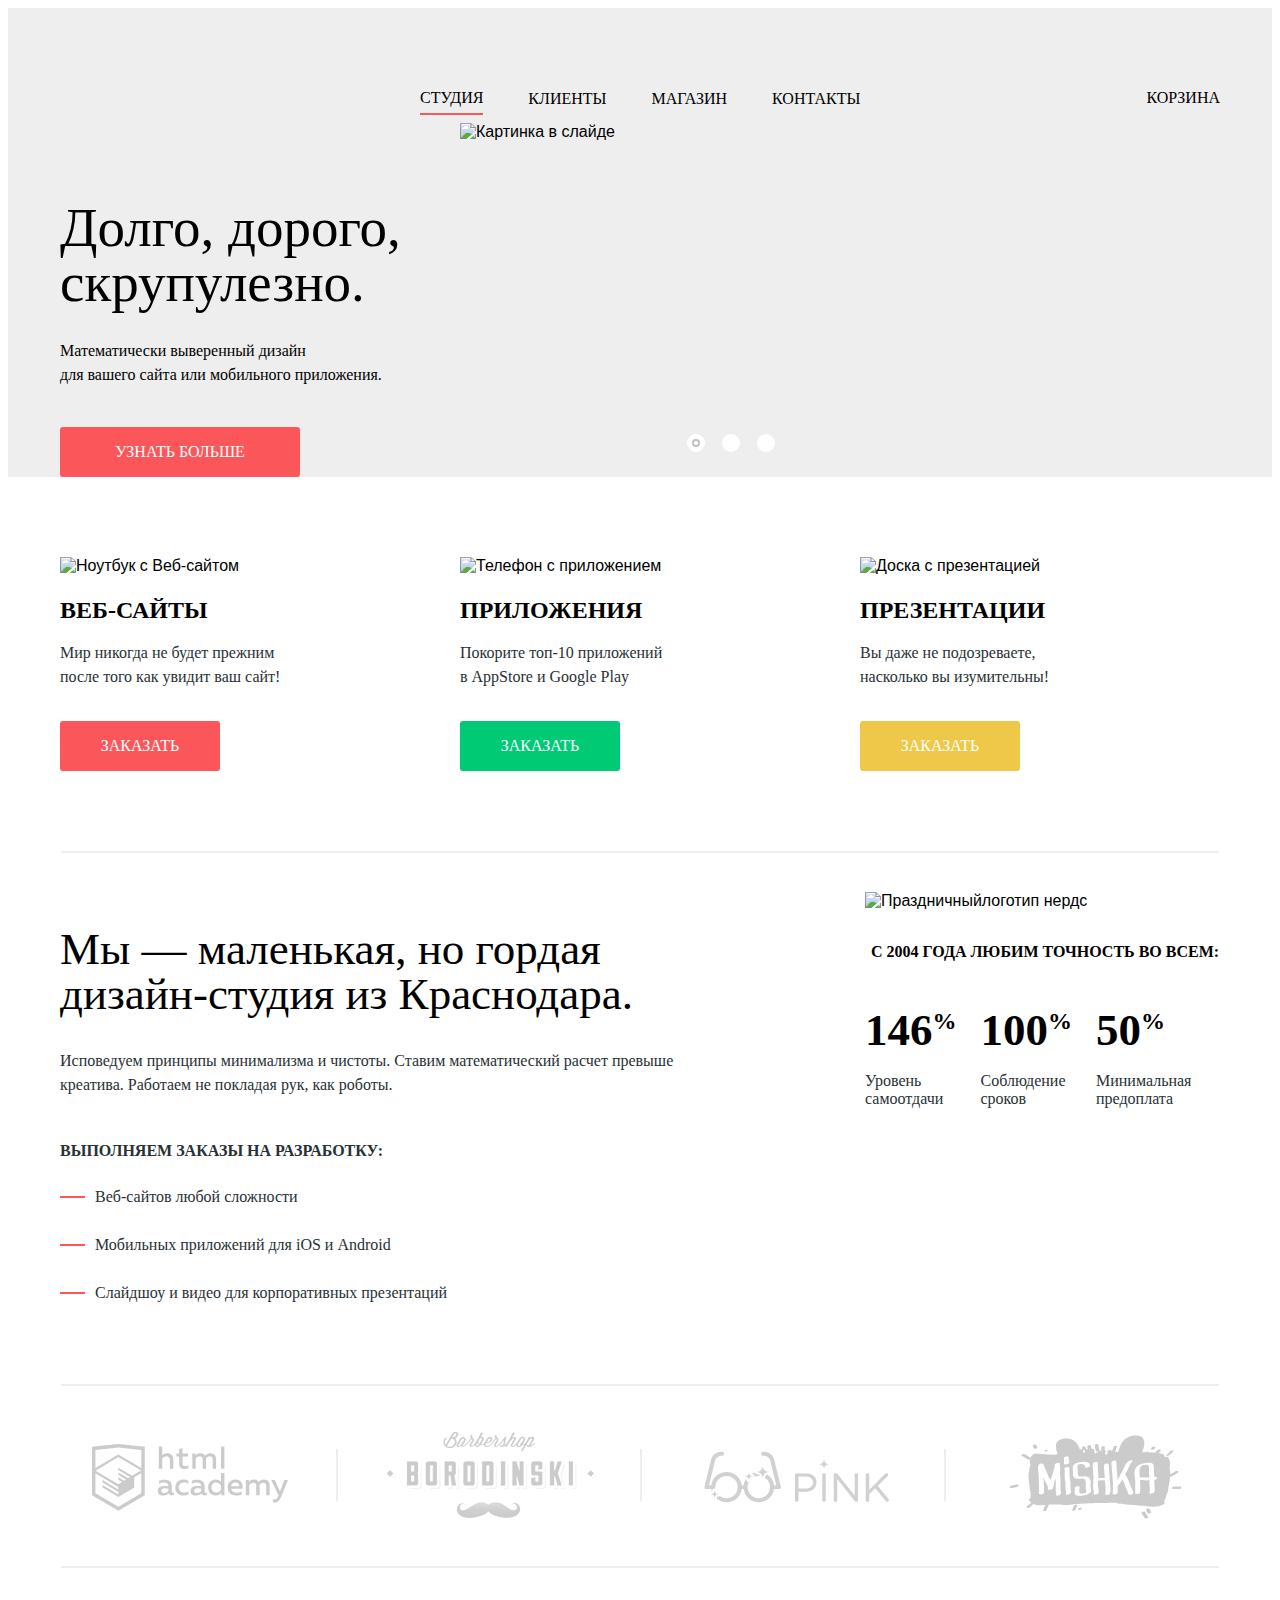
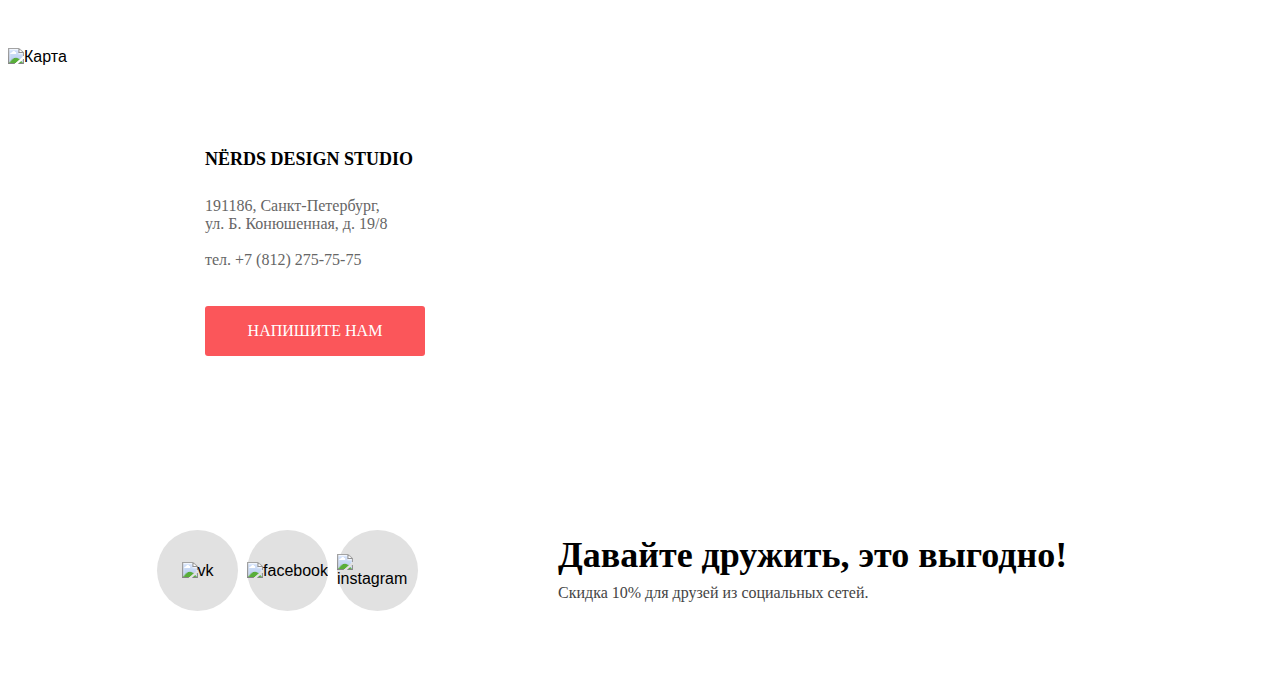
==== commit 3bacf6b1: "pixel perfect index.html" ====
--- a/index.html
+++ b/index.html
@@ -17,107 +17,123 @@
 <body class="page-body">
 
   <header class="main-header">
-    <nav class="main-navigation">
-      <a class="main-header-logo">
-        <img width="160" height="65" src="img/header-logo.svg" alt="Логотип нёрдс">
-      </a>
-      <ul class="site-navigation-list">
-        <li class="site-navigation-item"><a href="">студия</a></li>
-        <li class="site-navigation-item"><a href="">клиенты</a></li>
-        <li class="site-navigation-item"><a href="catalog.html">магазин</a></li>
-        <li class="site-navigation-item"><a href="">контакты</a></li>
-      </ul>
-      <a class="cart-link" href="">корзина</a>
-    </nav>
+    <div class="container">
+      <nav class="main-navigation">
+        <a href="index.html" class="main-header-logo">
+          <!-- <img width="160" height="65" src="img/header-logo.svg" alt="Логотип нёрдс"> -->
+        </a>
+        <ul class="site-navigation-list">
+          <li class="site-navigation-item navigation-active"><a href="index.html">студия</a></li>
+          <li class="site-navigation-item"><a href="">клиенты</a></li>
+          <li class="site-navigation-item"><a href="catalog.html">магазин</a></li>
+          <li class="site-navigation-item"><a href="">контакты</a></li>
+        </ul>
+        
+        <a class="cart-link" href=""><span class="cart-img"></span>корзина</a>
+      </nav>
+    </div>
   </header>
 
-  <main class="container">
+  <main>
 
-    <div class="slider">
-      <div class="slide-content">
-        <div class="slide-left-content">
-          <h1 class="slide-title">Долго, дорого, скрупулезно.</h1>
-          <p class="slide-description">Математически выверенный дизайн для вашего сайта или мобильного приложения.</p>
-          <a href="" class="slider-button">УЗНАТЬ БОЛЬШЕ</a>
+    <section class="slider">
+      <div class="container">
+        <div class="slide-content">
+          <div class="slide-left-content">
+            <h1 class="slide-title">Долго, дорого, скрупулезно.</h1>
+            <p class="slide-description">Математически выверенный дизайн<br>для вашего сайта или мобильного приложения.</p>
+            <a href="" class="slider-button">УЗНАТЬ БОЛЬШЕ</a>
+          </div>
+          <div class="slide-right-content">
+            <img width="760" height="431" src="img/slide1.png" alt="Картинка в слайде">
+          </div>
         </div>
-        <!-- /.slide-left-content -->
-        <div class="slide-right-content">
-          <img width="760" height="431" src="img/slide1.png" alt="Картинка в слайде">
+        <!-- /.slide-content -->
+
+        <div class="slide-checkboxs">
+          <span class="slider-radio-btn slider-radio-btn--active"></span>
+          <span class="slider-radio-btn"></span>
+          <span class="slider-radio-btn"></span>
         </div>
-        <!-- /.slide-right-content -->
+        <!-- /.slide-checkboxs -->
       </div>
-      <!-- /.slide-content -->
-    </div>
+      <!-- /.container -->
+    </section>
     <!-- /.slider -->
 
     <section class="services">
-      <ul class="services-list">
-        <li class="services-item">
-          <img width="300" height="146" src="img/illustration-red.jpg" alt="Ноутбук с Веб-сайтом">
-          <h3 class="services-item-title">Веб-сайты</h3>
-          <p class="services-item-description">Мир никогда не будет прежним после того как увидит ваш сайт!</p>
-          <a class="services-item-button services-item-button--red" href="" >Заказать</a>
-        </li>
-        <li class="services-item">
-          <img width="300" height="146" src="img/illustration-green.jpg" alt="Телефон с приложением">
-          <h3 class="services-item-title">Приложения</h3>
-          <p class="services-item-description">Покорите топ-10 приложений в AppStore и Google Play</p>
-          <a class="services-item-button services-item-button--green" href="" >Заказать</a>
-        </li>
-        <li class="services-item">
-          <img width="300" height="146" src="img/illustration-yellow.jpg" alt="Доска с презентацией">
-          <h3 class="services-item-title">Презентации</h3>
-          <p class="services-item-description">Вы даже не подозреваете, насколько вы изумительны!</p>
-          <a class="services-item-button services-item-button--yellow" href="">Заказать</a>
-        </li>
-      </ul>
+      <div class="container">
+        <ul class="services-list">
+          <li class="services-item">
+            <img width="300" height="146" src="img/illustration-red.jpg" alt="Ноутбук с Веб-сайтом">
+            <h3 class="services-item-title">Веб-сайты</h3>
+            <p class="services-item-description">Мир никогда не будет прежним<br>после того как увидит ваш сайт!</p>
+            <a class="services-item-button services-item-button--red" href="" >Заказать</a>
+          </li>
+          <li class="services-item">
+            <img width="300" height="146" src="img/illustration-green.jpg" alt="Телефон с приложением">
+            <h3 class="services-item-title">Приложения</h3>
+            <p class="services-item-description">Покорите топ-10 приложений<br>в AppStore и Google Play</p>
+            <a class="services-item-button services-item-button--green" href="" >Заказать</a>
+          </li>
+          <li class="services-item">
+            <img width="300" height="146" src="img/illustration-yellow.jpg" alt="Доска с презентацией">
+            <h3 class="services-item-title">Презентации</h3>
+            <p class="services-item-description">Вы даже не подозреваете,<br>насколько вы изумительны!</p>
+            <a class="services-item-button services-item-button--yellow" href="">Заказать</a>
+          </li>
+        </ul>
+      </div>
     </section>
 
     <div class="big-line"></div>
 
-
-  <section class="about-and-stat">
-    <section class="about-us">
-      <p class="about-us-big-description">Мы — маленькая, но гордая дизайн-студия из Краснодара.</p>
-      <p class="about-us-small-description">Исповедуем принципы минимализма и чистоты. Ставим математический расчет превыше креатива. Работаем не покладая
-        рук, как роботы.</p>
-      <h3 class="about-us-list-title">Выполняем заказы на разработку:</h3>
-      <ul class="about-us-list">
-        <li class="about-us-item">Веб-сайтов любой сложности</li>
-        <li class="about-us-item">Мобильных приложений для iOS и Android</li>
-        <li class="about-us-item">Слайдшоу и видео для корпоративных презентаций</li>
-      </ul>
-    </section>
+  <div class="container">
+    <section class="about-and-stat">
+      <section class="about-us">
+        <p class="about-us-big-description">Мы — маленькая, но гордая дизайн-студия из Краснодара.</p>
+        <p class="about-us-small-description">Исповедуем принципы минимализма и чистоты. Ставим математический расчет превыше креатива. Работаем не покладая
+          рук, как роботы.</p>
+        <h3 class="about-us-list-title">Выполняем заказы на разработку:</h3>
+        <ul class="about-us-list">
+          <li class="about-us-item">Веб-сайтов любой сложности</li>
+          <li class="about-us-item">Мобильных приложений для iOS и Android</li>
+          <li class="about-us-item">Слайдшоу и видео для корпоративных презентаций</li>
+        </ul>
+      </section>
 
       <section class="our-statistics">
-          <img width="360" height="208" src="img/logo-happy.png" class="happy-logo" alt="Праздничный логотип нердс">
+          <img width="360" height="208" src="img/logo-happy.png" class="happy-logo" alt="Праздничныйлоготип нердс">
           <span class="our-statistics-title-list">с 2004 года Любим точность во всем:</span>
           <div class="flex-statistics-list">
             <ul class="our-statistics-list">
-              <li class="our-statistics-number">146<sup>%</sup></li>
+              <li class="our-statistics-number">146<sup class="percent">%</sup></li>
               <li class="our-statistics-num-descriptrion">Уровень самоотдачи</li>
             </ul>
             <ul class="our-statistics-list">
-              <li class="our-statistics-number">100<sup>%</sup></li>
+              <li class="our-statistics-number">100<sup class="percent">%</sup></li>
               <li class="our-statistics-num-descriptrion">Соблюдение сроков</li>
             </ul>
             <ul class="our-statistics-list">
-              <li class="our-statistics-number">50<sup>%</sup></li>
+              <li class="our-statistics-number">50<sup class="percent">%</sup></li>
               <li class="our-statistics-num-descriptrion">Минимальная предоплата</li>
             </ul>
           </div>
       </section>
     </section>
-
+  </div>
+  
     <div class="big-line"></div>
 
     <section class="clients">
-      <ul class="clients-list">
-        <li class="clients-items client-item-html"><img width="199" height="67" src="img/html-academy-logo.svg" alt="htmlacademy"></li>
-        <li class="clients-items client-item-borodinski"><img width="209" height="90" src="img/borodinski-logo.jpg" alt="borodinski"></li>
-        <li class="clients-items client-item-pink"><img width="185" height="52" src="img/pink-logo.png" alt="pink"></li>
-        <li class="clients-items client-item-mishka"><img width="173" height="84" src="img/mishka-logo.png" alt="mishka"></li>
-      </ul>
+      <div class="container">
+        <ul class="clients-list">
+          <li class="clients-items client-item-html"><img width="199" height="67" class="client-logo" src="img/html-academy-logo.svg" alt="htmlacademy"></li>
+          <li class="clients-items client-item-borodinski"><img width="209" height="90" class="client-logo" src="img/borodinski-logo.jpg" alt="borodinski"></li>
+          <li class="clients-items client-item-pink"><img width="185" height="52" class="client-logo" src="img/pink-logo.png" alt="pink"></li>
+          <li class="clients-items client-item-mishka"><img width="173" height="84" class="client-logo" src="img/mishka-logo.png" alt="mishka"></li>
+        </ul>
+      </div>
     </section>
 
     <div class="big-line"></div>
@@ -135,47 +151,14 @@
         </ul>
       </div>
 
-
-      <div class="modal-form container hide">
-        <form class="form" action="https://echo.htmlacademy.ru" method="POST">
-          <div class="modal-top">
-            <h3 class="modal-title">Напишите нам</h3>
-            <span class="closed-modal"></span>
-          </div>
-          <div class="modal_input_top">
-            <div class="appointment_item">
-              <p>
-                <label for="name" class="label-form">Ваше имя:</label>
-              </p>
-              <input class="form-input appointment_name" id="name" type="text" name="name-surename" placeholder="Имя Фамилия">
-            </div>
-        
-            <div class="appointment_item appointment_item_two">
-              <p>
-                <label for="email" class="label-form">Ваш email:</label>
-              </p>
-              <input class="form-input appointment_email" id="email" type="email" name="email" placeholder="email@example.com">
-            </div>
-          </div>
-          <div class="appointment_item modal_input_area">
-            <p></p>
-              <label for="text" class="label-form">Текст письма:</label>
-            </p>
-            <textarea class="form-input modal_textarea" rows="4" cols="94" name="textarea" id="text"
-              placeholder="В свободной форме"></textarea>
-          </div>
-          <button class="form-btn btn-submit" type="submit">отправить</button>
-        </form>
-      </div>
-
     </section>
   </main>
 
   <footer class="main-footer">
     <ul class="footer-list">
-      <li class="footer-item"><img width="26" height="15" src="img/vk-icon.svg" alt="vk"></li>
-      <li class="footer-item"><img width="12" height="22" src="img/fb-icon.svg" alt="facebook"></li>
-      <li class="footer-item"><img width="21" height="21" src="img/insta-icon.svg" alt="instagram"></li>
+      <a class="footer-item"><li ><img width="26" height="15" src="img/vk-icon.svg" alt="vk"></li></a>
+      <a class="footer-item"><li ><img width="12" height="22" src="img/fb-icon.svg" alt="facebook"></li></a>
+      <a class="footer-item"><li ><img width="21" height="21" src="img/insta-icon.svg" alt="instagram"></li></a>
     </ul>
     <div class="footer-text">
       <h3 class="footer-title">Давайте дружить, это выгодно!</h3>
--- a/css/style.css
+++ b/css/style.css
@@ -32,11 +32,32 @@
   --yellow-peace: #efc849;
   --yellow-hover: #eab534;
   --yellow-click: #e5a722;
+
+  --silver: #e1e1e1;
+
+  --silver-peace: #eeeeee;
+  --silver-hover: #dfdfdf;
+  --silver-click: #d5d5d5;
+
+  --black: #000000;
 }
 
 *,
 body {
   font-family: Arial, sans-serif;
+}
+
+/* Убирает стрелочки в input type=number... */
+input[type="number"]::-webkit-outer-spin-button,
+input[type="number"]::-webkit-inner-spin-button {
+  -webkit-appearance: none;
+}
+
+input[type="number"],
+input[type="number"]:hover,
+input[type="number"]:focus {
+  appearance: none;
+  -moz-appearance: textfield;
 }
 
 .page {
@@ -50,6 +71,11 @@
   align-content: start;
 }
 
+.container {
+  width: 1160px;
+  margin: 0 auto;
+}
+
 /* HEADER */
 
 .main-header {
@@ -58,14 +84,26 @@
 
 .main-navigation {
   display: flex;
-  text-align: center;
-  align-items: center;
-  justify-content: space-around;
+  /* text-align: center;
+  align-items: center;
+  justify-content: space-around; */
   margin: 0 auto;
 }
 
 .main-header-logo {
-  margin-right: 0px;
+  display: block;
+  margin-right: 200px;
+  background-image: url(../img/header-logo.svg);
+  width: 160px;
+  height: 66px;
+}
+
+.main-header-logo:hover {
+  background-image: url(../img/header-logo-hover.svg);
+}
+
+.main-header-logo:active {
+  background-image: url(../img/header-logo-active.svg);
 }
 
 .site-navigation-list {
@@ -73,6 +111,8 @@
   display: flex;
   text-align: center;
   align-items: center;
+  margin: 26px 200px auto 7px;
+  padding: 0;
 }
 
 .site-navigation-item {
@@ -80,32 +120,61 @@
   margin-right: 45px;
 }
 
-.site-navigation-item:last-child {
-  /* margin-right: 246px; */
-}
-
 .site-navigation-item a {
   list-style: none;
   font-family: "roboto medium";
-  color: #000000;
+  color: var(--black);
   line-height: 30px;
   font-size: 16px;
   text-decoration: none;
   text-transform: uppercase;
 }
 
+.site-navigation-item a:hover {
+  color: var(--red-peace);
+}
+
+.site-navigation-item a:active {
+  color: var(--black);
+  opacity: 0.3;
+}
+
+.navigation-active {
+  border-bottom: 2px solid var(--red-peace);
+}
+
+.cart-img {
+  background-image: url("../img/cart-icon.svg");
+  display: block;
+  width: 15px;
+  height: 15px;
+  margin-right: 26px;
+}
+
 .cart-link {
   font-family: "roboto medium";
-  color: #000000;
+  color: var(--black);
   line-height: 30px;
   font-size: 16px;
   text-decoration: none;
   text-transform: uppercase;
-}
+  display: flex;
+  align-items: center;
+  margin: 26px 0 auto 0;
+}
+
+.cart-link:hover {
+  color: var(--red-peace);
+}
+
+.cart-link:active {
+  color: var(--black);
+  opacity: 0.3;
+}
+
+/* MAIN */
 
 /* SLIDER */
-
-/* MAIN */
 
 .slider {
   background-color: #eeeeee;
@@ -113,8 +182,6 @@
 
 .slide-content {
   display: flex;
-  align-items: center;
-  justify-content: space-evenly;
   margin-bottom: 80px;
 }
 
@@ -123,6 +190,7 @@
   min-width: 400px;
   max-width: 400px;
   min-height: 50px;
+  margin-top: 77px;
 }
 
 .slide-title {
@@ -130,17 +198,17 @@
   font-size: 55px;
   font-weight: 500;
   line-height: 55px;
-  margin: 0 0 25px 0;
-  color: #000000;
+  margin: 0 0 29px 0;
+  color: var(--black);
 }
 
 .slide-description {
   font-family: "roboto";
   font-size: 16px;
   line-height: 24px;
-  margin: 0 0 38px 0;
-  color: #000000;
-  max-width: 350px;
+  margin: 0 0 40px 0;
+  color: var(--black);
+  max-width: 400px;
 }
 
 .slider-button {
@@ -159,6 +227,38 @@
   align-items: center;
   text-align: center;
   justify-content: center;
+}
+
+.slider-button:hover {
+  background-color: var(--red-hover);
+}
+
+.slider-button:active {
+  background-color: var(--red-click);
+  box-shadow: inset 0px 3px 0px rgba(0, 1, 1, 0.1);
+}
+
+.slide-checkboxs {
+  display: flex;
+  position: absolute;
+  top: 434px;
+  left: 687px;
+}
+
+.slider-radio-btn {
+  background-image: url("../img/slider-radio.svg");
+  display: block;
+  width: 18px;
+  height: 18px;
+  margin-right: 17px;
+}
+
+.slider-radio-btn:last-child {
+  margin: 0;
+}
+
+.slider-radio-btn--active {
+  background-image: url("../img/slider-radio-active.svg");
 }
 
 /* SERVICES */
@@ -175,10 +275,7 @@
   column-gap: 100px;
   padding: 0;
   margin: 0;
-  justify-content: center;
-}
-
-.services-item {
+  /* justify-content: center; */
 }
 
 .services-item-title {
@@ -186,9 +283,9 @@
   font-size: 24px;
   line-height: 30px;
   font-weight: bold;
-  color: #000000;
-  text-transform: uppercase;
-  margin: 25px 0 16px 0;
+  color: var(--black);
+  text-transform: uppercase;
+  margin: 20px 0 16px 0;
 }
 
 .services-item-description {
@@ -220,18 +317,46 @@
   background: var(--red-peace);
 }
 
+.services-item-button--red:hover {
+  background-color: var(--red-hover);
+}
+
+.services-item-button--red:active {
+  background-color: var(--red-click);
+  box-shadow: inset 0px 3px 0px rgba(0, 1, 1, 0.1);
+}
+
 .services-item-button--green {
   background: var(--green-peace);
 }
 
+.services-item-button--green:hover {
+  background-color: var(--green-hover);
+}
+
+.services-item-button--green:active {
+  background-color: var(--green-click);
+  box-shadow: inset 0px 3px 0px rgba(0, 1, 1, 0.1);
+}
+
 .services-item-button--yellow {
   background: var(--yellow-peace);
+}
+
+.services-item-button--yellow:hover {
+  background-color: var(--yellow-hover);
+}
+
+.services-item-button--yellow:active {
+  background-color: var(--yellow-click);
+  box-shadow: inset 0px 3px 0px rgba(0, 1, 1, 0.1);
 }
 
 .about-and-stat {
   display: grid;
   grid-template-columns: 651px 360px;
-  margin-bottom: 73px;
+  column-gap: 154px;
+  margin-bottom: 63px;
 }
 
 .big-line {
@@ -244,12 +369,13 @@
 /* ABOUT US */
 
 .about-and-stat {
-  justify-content: space-evenly;
+  /* justify-content: space-evenly; */
   margin-top: 39px;
 }
 
 .about-us {
   min-width: 651px;
+  margin-right: 149px;
 }
 
 .about-us-big-description {
@@ -257,8 +383,8 @@
   font-size: 45px;
   font-weight: 500;
   line-height: 45px;
-  color: #000000;
-  margin: 45px 0 32px 0;
+  color: var(--black);
+  margin: 35px 0 32px 0;
 }
 
 .about-us-small-description {
@@ -266,7 +392,7 @@
   font-size: 16px;
   line-height: 24px;
   color: #283136;
-  margin: 0 0 40px 0;
+  margin: 0 0 42px 0;
 }
 
 .about-us-list-title {
@@ -276,11 +402,18 @@
   line-height: 24px;
   font-weight: bold;
   color: #283136;
-  margin: 0 0 23px 0;
+  margin: 0 0 22px 0;
 }
 
 .about-us-list {
-  list-style-image: url("../img/for-list-item.svg");
+  /* list-style-image: url("../img/for-list-item.svg"); */
+  list-style: none;
+  padding: 0;
+}
+
+.about-us-list li {
+  background: url("../img/for-list-item.svg") 0px center no-repeat;
+  padding-left: 35px;
 }
 
 .about-us-item {
@@ -297,7 +430,7 @@
 }
 
 .happy-logo {
-  margin: 0 0 37px 0;
+  margin: 0 0 30px 0;
 }
 
 .our-statistics-title-list {
@@ -306,10 +439,10 @@
   font-size: 16px;
   line-height: 24px;
   font-weight: bold;
-  color: #000000;
+  color: var(--black);
   display: flex;
   justify-content: center;
-  margin-bottom: 21px;
+  margin-bottom: 18px;
 }
 
 .flex-statistics-list {
@@ -327,9 +460,17 @@
   font-size: 45px;
   line-height: 64px;
   font-weight: bold;
-  margin-right: 22px;
-  color: #000000;
+  margin-right: 24px;
+  color: var(--black);
   margin-bottom: 10px;
+}
+
+.percent {
+  font-family: "roboto";
+  font-weight: bold;
+  font-size: 24px;
+  line-height: 40px;
+  top: -0.7em;
 }
 
 .our-statistics-num-descriptrion {
@@ -344,16 +485,45 @@
 .clients-list {
   list-style: none;
   display: grid;
-  justify-content: center;
-  padding: 0;
-  grid-template-columns: 199px 209px 185px 173px;
-  column-gap: 95px;
+  /* justify-content: space-evenly; */
+  padding: 0;
+  grid-template-columns: 199px 128px 209px 108px 185px 120px 173px;
+  /* grid-column-gap: 95px; */
   margin: 46px 0 44px 0;
 }
 
 .clients-items {
   display: flex;
   align-items: center;
+}
+
+.client-item-html {
+  grid-column-start: 1;
+  padding-left: 32px;
+}
+
+.client-item-borodinski {
+  grid-column-start: 3;
+}
+
+.client-item-pink {
+  grid-column-start: 5;
+}
+
+.client-item-mishka {
+  grid-column-start: 7;
+}
+
+.client-logo {
+  opacity: 0.2;
+}
+
+.clients-items:hover img {
+  opacity: 1;
+}
+
+.clients-items:active img {
+  opacity: 0.1;
 }
 
 .client-item-html::after {
@@ -377,6 +547,7 @@
 }
 
 .location {
+  position: relative;
   margin-top: 80px;
   min-height: 416px;
 }
@@ -390,12 +561,14 @@
 }
 
 .contact-us {
-  padding-top: 50px;
+  padding-top: 40px;
   box-sizing: border-box;
   width: fit-content;
   min-width: 320px;
   min-height: 308px;
-  position: relative;
+  position: absolute;
+  top: 56px;
+  left: 147px;
   background: #ffffff;
 }
 
@@ -405,7 +578,7 @@
   line-height: 30px;
   font-weight: bold;
   text-transform: uppercase;
-  color: #000000;
+  color: var(--black);
   margin: 0 0 23px 0;
 }
 
@@ -445,126 +618,277 @@
   justify-content: center;
 }
 
-/* MODAL */
-
-.modal-form {
-  z-index: 2;
-  position: fixed;
-  left: 50%;
-  top: 50%;
-  transform: translate(-50%, -50%);
-  background-color: #ffffff;
-  box-shadow: 0 30px 50px rgba(0, 0, 0, 0.7);
-  padding: 63px 100px 84px 100px;
-}
-
-.form {
-  max-width: 770px;
-}
-
-.modal-top {
-  display: flex;
-  align-items: center;
-}
-
-.modal-title {
+.contact-us-button:hover {
+  background-color: var(--red-hover);
+}
+
+.contact-us-button:active {
+  background-color: var(--red-click);
+  box-shadow: inset 0px 3px 0px rgba(0, 1, 1, 0.1);
+}
+
+/* FOOTER */
+
+.main-footer {
+  display: flex;
+  align-items: center;
+  margin-top: 50px;
+  margin-left: 149px;
+  margin-bottom: 68px;
+}
+
+.footer-list {
+  list-style: none;
+  padding: 0;
+  display: flex;
+}
+
+.footer-text {
+  margin-left: 140px;
+}
+
+.footer-title {
+  font-family: "roboto bold";
+  font-size: 36px;
+  line-height: 36px;
+  color: var(--black);
   margin: 0;
+}
+
+.footer-description {
+  font-family: "roboto";
+  font-size: 16px;
+  line-height: 22px;
+  color: #444444;
+  margin: 9px 0 0 0;
+}
+
+.footer-item {
+  display: flex;
+  align-items: center;
+  justify-content: center;
+  border-radius: 50%;
+  background-color: var(--silver);
+  width: 81px;
+  height: 81px;
+  margin-left: 9px;
+}
+
+.footer-item:hover {
+  background-color: var(--red-hover);
+}
+
+.footer-item:active {
+  background-color: var(--red-click);
+  box-shadow: inset 0px 3px 0px rgba(0, 1, 1, 0.1);
+}
+.footer-item:active img {
+  opacity: 0.3;
+}
+
+.footer-item:first-child {
+  margin: 0;
+}
+
+/* CATALOG.HTML */
+
+.main-header {
+  background-color: #eeeeee;
+}
+
+.main-title {
+  background-color: #eeeeee;
+  padding-top: 21px;
+  padding-bottom: 55px;
+  margin-bottom: 60px;
+}
+
+.main-title-text {
+  font-family: "roboto medium";
+  font-size: 55px;
+  line-height: 55px;
+  color: var(--black);
+  display: flex;
+  justify-content: center;
+  margin: 58px 0 52px;
+}
+
+.filter-item {
+  margin: 0;
+  padding: 0;
+  border: none;
+  margin-bottom: 60px;
+}
+
+.range-filter {
+  width: 260px;
+  margin-top: 49px;
+}
+
+.filter-item legend {
+  font-size: 18px;
+  line-height: 24px;
+  text-transform: uppercase;
+  font-weight: 700;
+}
+
+.range-controls {
+  position: relative;
+  height: 41px;
+  background-color: #f1f1f1;
+  padding-top: 39px;
+  border-radius: 5px;
+  padding-right: 20px;
+  padding-left: 20px;
+  margin-bottom: 15px;
+}
+
+.range-controls .scale {
+  height: 2px;
+  background: #d7dcde;
+}
+
+.range-controls .bar {
+  width: 70%;
+  height: 2px;
+  background: #00ca74;
+}
+
+.range-controls .toggle {
+  position: absolute;
+  top: 31px;
+  left: 0;
+  width: 4px;
+  height: 4px;
+  padding: 0;
+  border: 8px solid #ffffff;
+  background-color: #ababab;
+  border-radius: 50%;
+  box-shadow: 0 2px 1px 0 #cfcfcf;
+  cursor: pointer;
+}
+
+.range-controls .toggle-min {
+  left: 18px;
+}
+
+.range-controls .toggle-max {
+  left: 160px;
+}
+
+.price-controls {
+  display: flex;
+  justify-content: space-between;
+}
+
+.price-controls label {
+  text-transform: uppercase;
+  font-family: "Roboto", "Arial", sans-serif;
+  font-size: 16px;
+}
+
+.price-controls input {
+  width: 60px;
+  padding: 10px;
+  margin-left: 10px;
+  text-align: center;
+  color: #283136;
+  border: none;
+  border-radius: 5px;
+  background: #f1f1f1;
+  font-family: inherit;
+  font-size: inherit;
+}
+
+.filter-item--grid {
+  margin: 0;
+  padding: 0;
+  border: none;
+  min-width: 208px;
+  height: 148px;
+}
+
+.filter-item--grid legend {
+  font-size: 18px;
+  line-height: 24px;
+  text-transform: uppercase;
+  font-weight: 700;
+}
+
+.filter-item-list--grid {
+  list-style: none;
+  padding: 0;
+}
+
+/* INPUT RADIO */
+
+.visually-hidden {
+  position: absolute;
+  width: 1px;
+  height: 1px;
+  margin: -1px;
+  border: 0;
+  padding: 0;
+  white-space: nowrap;
+  clip-path: inset(100%);
+  clip: rect(0 0 0 0);
+  overflow: hidden;
+}
+
+.radio-input + label::before {
+  content: "";
+  position: absolute;
+  width: 25px;
+  height: 25px;
+  background-image: url(../img/radio-off.svg);
+  border-radius: 50%;
+}
+
+.item--grid {
+  padding-left: 45px;
+  position: relative;
+}
+
+/* filter features */
+
+.filter-item--features {
+  margin-top: 30px;
+  height: 227px;
+}
+
+.filter-title {
   font-family: "roboto bold";
-  font-size: 45px;
-  line-height: 53px;
-  margin-right: 427px;
-}
-
-.closed-modal {
-  display: block;
-  background-image: url(../img/close-modal.svg);
-  width: 21px;
-  height: 21px;
-}
-
-.label-form {
-  font-family: "roboto bold";
-  font-size: 16px;
-  line-height: 18px;
-}
-
-.form-input {
-  border: 2px solid #d7dcde;
-  box-sizing: border-box;
-  border-radius: 3px;
-  padding: 16px 0 16px 16px;
-}
-
-.modal_input_top {
-  display: flex;
-}
-
-.modal p {
-  margin: 0;
-  font-weight: 700;
-  font-size: 16px;
-  position: relative;
-}
-
-.appointment_item_two {
-  margin-left: 39px;
-}
-
-.modal_input_top input {
-  width: 355px;
-  height: 50px;
-}
-
-.modal h3 {
-  font-weight: 700;
-  font-size: 45px;
-  line-height: 53px;
-}
-
-.modal_input_area {
-  margin-top: 36px;
-  max-width: 760px;
-  margin-right: 0;
-}
-
-.modal input {
-  border: 2px solid #d7dcde;
-  border-radius: 3px;
-  padding-left: 16px;
-}
-
-.modal_textarea {
-  border: 2px solid #d7dcde;
-  border-radius: 3px;
-  padding-left: 16px;
-  padding-top: 16px;
-}
-
-.modal input:hover {
-  border-color: #b4b9bb;
-}
-
-.modal input:focus::placeholder {
-  color: #000000;
-}
-
-.modal_textarea:hover {
-  border-color: #b4b9bb;
-}
-
-.modal_textarea:focus::placeholder {
-  color: #000000;
-}
-
-.form-btn {
-  display: flex;
-  font-family: "roboto";
-  color: #ffffff;
-  font-size: 16px;
-  line-height: 18px;
+  text-transform: uppercase;
+  font-size: 18px;
+  line-height: 30px;
+  color: var(--black);
+}
+
+.filter-price-txt {
+  font-family: "roboto";
+  text-transform: uppercase;
+  font-size: 16px;
+  line-height: 22px;
+  color: #283136;
+}
+
+.filter-items {
+  font-family: "roboto";
+  font-size: 16px;
+  line-height: 20px;
+  color: #283136;
+  cursor: pointer;
+}
+
+.filters-button {
+  font-family: "roboto medium";
+  text-transform: uppercase;
+  font-size: 16px;
+  line-height: 18px;
+  color: var(--black);
   text-decoration: none;
-  background: var(--red-peace);
-  text-transform: uppercase;
+  background: var(--silver-peace);
+  display: flex;
   border-radius: 3px;
   width: fit-content;
   min-width: 260px;
@@ -572,147 +896,107 @@
   align-items: center;
   text-align: center;
   justify-content: center;
-  margin-top: 47px;
-  border: none;
-}
-
-.hide {
-  display: block;
-}
-
-/* FOOTER */
-
-.main-footer {
-  display: flex;
-  align-items: center;
-  margin-top: 68px;
-  margin-left: 140px;
-  margin-bottom: 68px;
-}
-
-.footer-list {
-  list-style: none;
-  padding: 0;
-  display: flex;
-}
-
-.footer-text {
-  margin-left: 140px;
-}
-
-.footer-title {
-  font-family: "roboto bold";
-  font-size: 36px;
-  line-height: 36px;
-  color: #000000;
-  margin: 0;
-}
-
-.footer-description {
-  font-family: "roboto";
-  font-size: 16px;
-  line-height: 22px;
-  color: #444444;
-  margin: 16px 0 0 0;
-}
-
-.footer-item {
-  display: flex;
-  align-items: center;
-  justify-content: center;
-  border-radius: 50%;
-  background: linear-gradient(0deg, #e1e1e1, #e1e1e1), #ffffff;
-  width: 81px;
-  height: 81px;
-  margin-left: 9px;
-}
-
-.footer-item:first-child {
-  margin: 0;
-}
-
-/* CATALOG.HTML */
-
-.main-header {
-  background-color: #eeeeee;
-}
-
-.main-header-title {
-  font-family: "roboto medium";
-  font-size: 55px;
-  line-height: 55px;
-  color: #000000;
-}
-
-.filter-title {
+  margin-top: 48px;
+  cursor: pointer;
+}
+
+.filters-button span {
+  font-family: "roboto medium";
+  cursor: pointer;
+}
+
+.filters-button:hover {
+  background-color: var(--silver-hover);
+}
+
+.filters-button:active {
+  background-color: var(--silver-click);
+  box-shadow: inset 0px 3px 0px rgba(0, 1, 1, 0.1);
+}
+
+.filters-button:active span {
+  opacity: 0.3;
+}
+
+.sorting-title {
   font-family: "roboto bold";
   text-transform: uppercase;
   font-size: 18px;
   line-height: 30px;
-  color: #000000;
-}
-
-.filter-price-txt {
-  font-family: "roboto";
-  text-transform: uppercase;
-  font-size: 16px;
-  line-height: 22px;
-  color: #283136;
-}
-
-.filter-items {
-  font-family: "roboto";
-  font-size: 16px;
-  line-height: 20px;
-  color: #283136;
-}
-
-.filters-button {
-  font-family: "roboto medium";
-  font-size: 16px;
-  line-height: 18px;
-  color: #000000;
-  text-transform: uppercase;
-  background: #eeeeee;
-  border-radius: 3px;
-  text-decoration: none;
-}
-
-.sorting-title {
+  color: var(--black);
+  margin: 0;
+  margin-right: 270px;
+}
+
+.sorting-list {
+  list-style: none;
+  padding: 0;
+  margin: 0;
+}
+
+.sorting-item {
+  font-family: "roboto";
+  text-transform: uppercase;
+  font-size: 14px;
+  line-height: 18px;
+  color: var(--black);
+  opacity: 0.3;
+  cursor: pointer;
+}
+
+.sorting-item:nth-child(1) {
+  margin-right: 20px;
+}
+
+.sorting-item:nth-child(2) {
+  margin-right: 25px;
+}
+
+.sorting-item:nth-child(3) {
+  margin-right: 48px;
+}
+
+.sorting-item-arrow {
+  margin-right: 18px;
+}
+
+.sorting-list li:last-child {
+  margin: 0;
+}
+
+.sorting-item-active {
+  font-family: "roboto";
+  text-transform: uppercase;
+  font-size: 14px;
+  line-height: 18px;
+  color: var(--black);
+  cursor: pointer;
+  opacity: 1;
+}
+
+.sorting-arrow-down {
+  display: block;
+  width: 11px;
+  height: 10px;
+  background-image: url(/img/arrow-down-active.svg);
+  opacity: 1;
+}
+
+.sorting-arrow-up {
+  display: block;
+  margin-top: auto;
+  width: 11px;
+  height: 10px;
+  background-image: url(/img/arrow-up-active.svg);
+  opacity: 0.2;
+}
+
+.card-title {
   font-family: "roboto bold";
   text-transform: uppercase;
   font-size: 18px;
   line-height: 30px;
-  color: #000000;
-}
-
-.sorting-list {
-  list-style: none;
-}
-
-.sorting-item-active {
-  font-family: "roboto";
-  text-transform: uppercase;
-  font-size: 14px;
-  line-height: 18px;
-  color: #000000;
-}
-
-.sorting-item {
-  font-family: "roboto";
-  text-transform: uppercase;
-  font-size: 14px;
-  line-height: 18px;
-  color: #000000;
-  opacity: 0.3;
-}
-
-.card-title {
-  font-family: "roboto bold";
-  text-transform: uppercase;
-  font-size: 18px;
-  line-height: 30px;
-  color: #000000;
+  color: var(--black);
 }
 
 .card-description {
@@ -739,11 +1023,22 @@
 
 .pages-item-active a {
   font-family: "roboto medium";
-  color: #000000;
-  font-size: 16px;
-  line-height: 18px;
+  text-transform: uppercase;
+  font-size: 16px;
+  line-height: 18px;
+  color: var(--black);
   text-decoration: none;
-  background: #ffffff;
+  display: flex;
+  border-radius: 3px;
+  width: fit-content;
+  min-width: 50px;
+  min-height: 50px;
+  align-items: center;
+  text-align: center;
+  justify-content: center;
+  margin-top: 48px;
+  cursor: pointer;
+  background-color: #ffffff;
   border: 3px solid #dbdbdb;
   box-sizing: border-box;
   border-radius: 3px;
@@ -751,14 +1046,42 @@
 
 .pages-item a {
   font-family: "roboto medium";
-  color: #000000;
-  font-size: 16px;
-  line-height: 18px;
+  text-transform: uppercase;
+  font-size: 16px;
+  line-height: 18px;
+  color: var(--black);
   text-decoration: none;
-  background: #eeeeee;
-  border: 3px solid #dbdbdb;
-  box-sizing: border-box;
+  background-color: var(--silver-peace);
+  display: flex;
   border-radius: 3px;
+  width: fit-content;
+  min-width: 50px;
+  min-height: 50px;
+  align-items: center;
+  text-align: center;
+  justify-content: center;
+  margin-top: 48px;
+  cursor: pointer;
+}
+
+.pages-item:last-child a {
+  font-family: "roboto medium";
+  text-transform: uppercase;
+  font-size: 16px;
+  line-height: 18px;
+  color: var(--black);
+  text-decoration: none;
+  background-color: var(--silver-peace);
+  display: flex;
+  border-radius: 3px;
+  width: fit-content;
+  min-width: 260px;
+  min-height: 50px;
+  align-items: center;
+  text-align: center;
+  justify-content: center;
+  margin-top: 48px;
+  cursor: pointer;
 }
 
 .main-content {
@@ -767,6 +1090,7 @@
 
 .sorting {
   display: flex;
+  align-items: center;
 }
 
 .sorting-list {
@@ -775,6 +1099,11 @@
 
 .pages-list {
   display: flex;
+  padding: 0;
+}
+
+.pages-elem {
+  margin-right: 11px;
 }
 
 .cards {
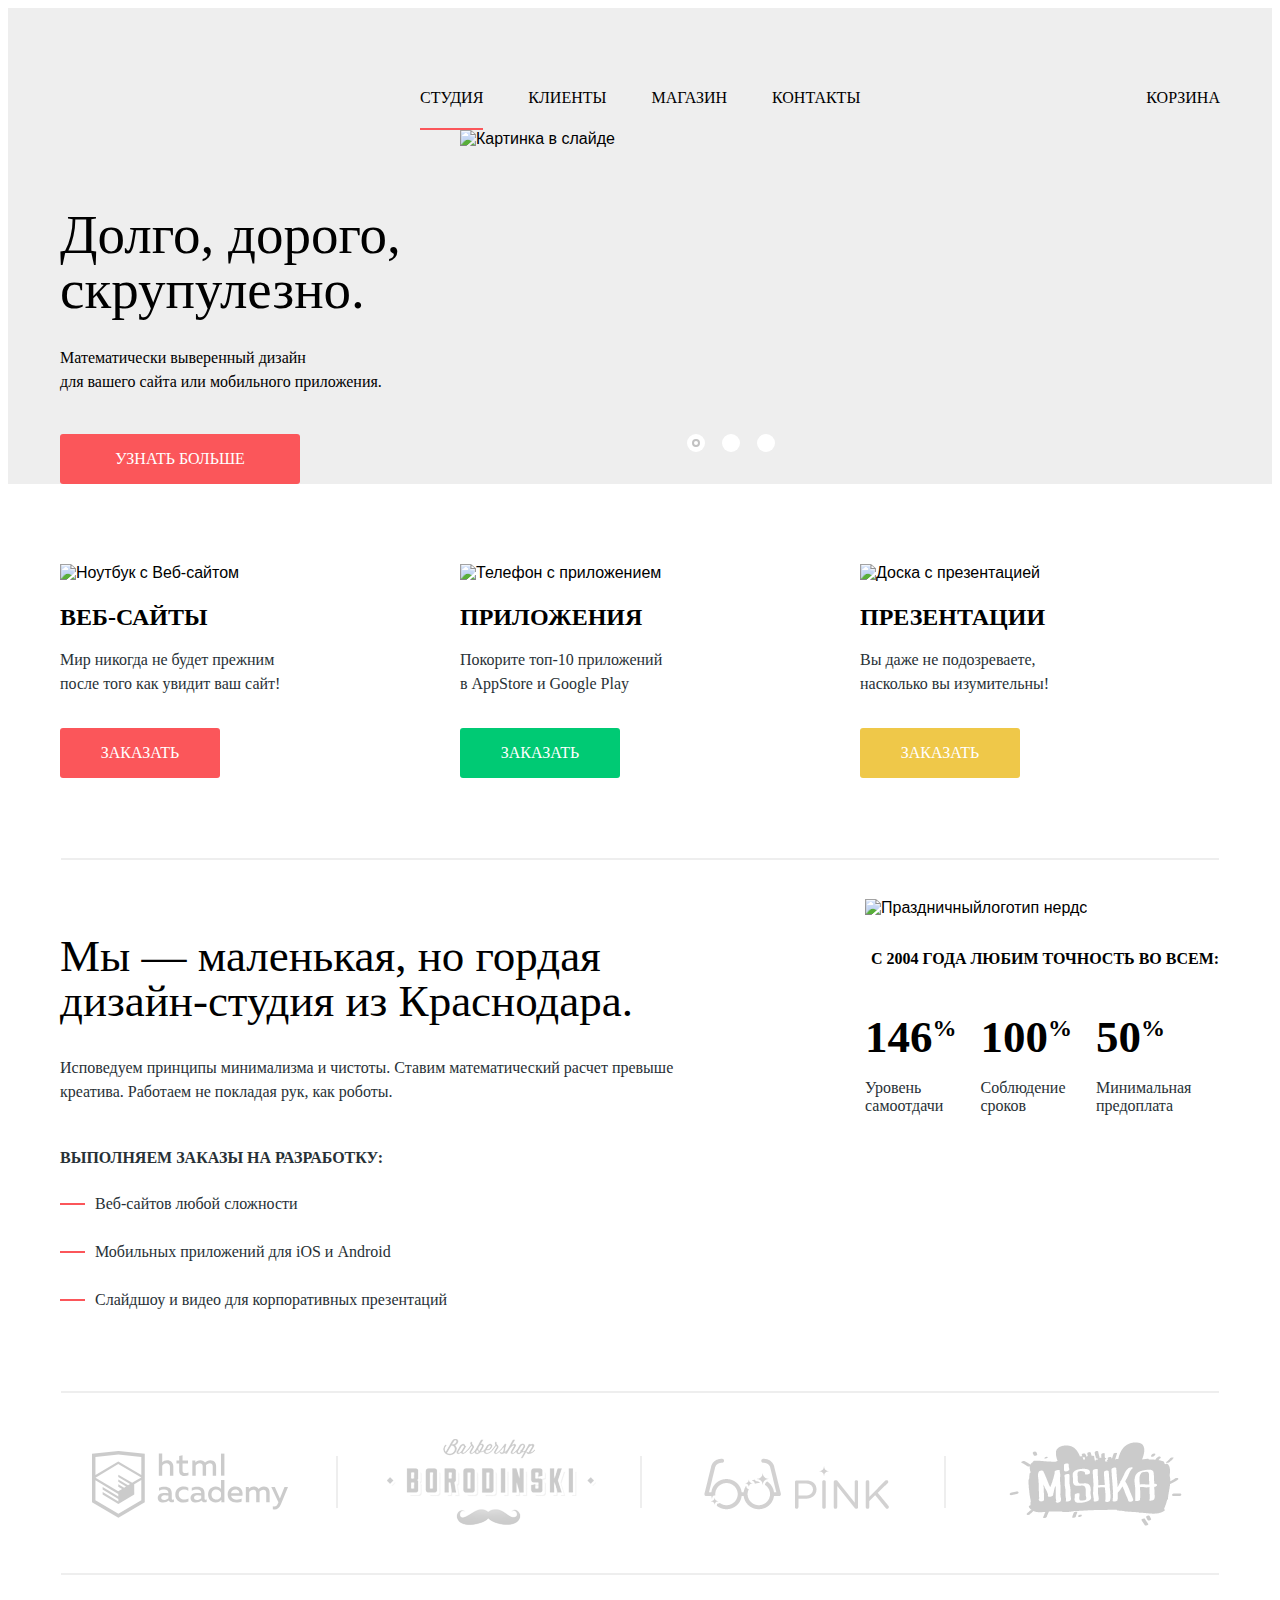
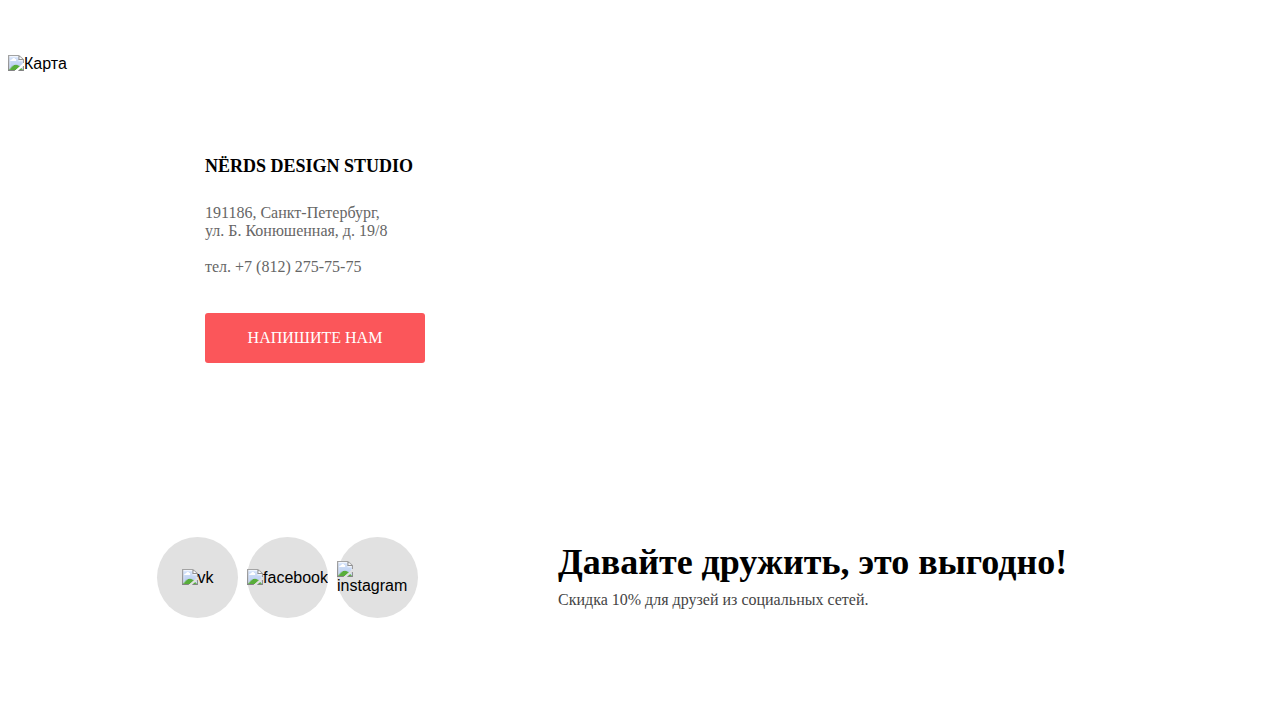
==== commit 798b5889: "last vers" ====
--- a/index.html
+++ b/index.html
@@ -151,6 +151,40 @@
         </ul>
       </div>
 
+
+      <div class="modal-form hide">
+        <form class="form" action="https://echo.htmlacademy.ru" method="POST">
+          <div class="modal-top">
+            <h3 class="modal-title">Напишите нам</h3>
+            <span class="closed-modal"></span>
+          </div>
+          <div class="modal_input_top">
+            <div class="appointment_item">
+              <p class="p-label-form">
+                <label for="name" class="label-form">Ваше имя:</label>
+              </p>
+              <input class="form-input appointment_name" id="name" type="text" name="name-surename" placeholder="Имя Фамилия">
+            </div>
+      
+            <div class="appointment_item appointment_item_two">
+              <p class="p-label-form">
+                <label for="email" class="label-form">Ваш email:</label>
+              </p>
+              <input class="form-input appointment_email" id="email" type="email" name="email"
+                placeholder="email@example.com">
+            </div>
+          </div>
+          <div class="appointment_item modal_input_area">
+            <p class="p-label-text">
+              <label for="text" class="label-form">Текст письма:</label>
+            </p>
+            <textarea class="form-input modal_textarea" rows="4" cols="94" name="textarea" id="text"
+              placeholder="В свободной форме"></textarea>
+          </div>
+          <button class="form-btn btn-submit" type="submit">отправить</button>
+        </form>
+      </div>
+
     </section>
   </main>
 
--- a/css/style.css
+++ b/css/style.css
@@ -39,6 +39,7 @@
   --silver-hover: #dfdfdf;
   --silver-click: #d5d5d5;
 
+  --card-hat: #4d4d4d;
   --black: #000000;
 }
 
@@ -110,8 +111,7 @@
   list-style: none;
   display: flex;
   text-align: center;
-  align-items: center;
-  margin: 26px 200px auto 7px;
+  margin: 26px 200px auto 0;
   padding: 0;
 }
 
@@ -141,6 +141,7 @@
 
 .navigation-active {
   border-bottom: 2px solid var(--red-peace);
+  padding-bottom: 15px;
 }
 
 .cart-img {
@@ -369,7 +370,6 @@
 /* ABOUT US */
 
 .about-and-stat {
-  /* justify-content: space-evenly; */
   margin-top: 39px;
 }
 
@@ -550,6 +550,10 @@
   position: relative;
   margin-top: 80px;
   min-height: 416px;
+}
+
+.location--catalog {
+  margin-top: 40px;
 }
 
 .contact-us-list {
@@ -627,6 +631,172 @@
   box-shadow: inset 0px 3px 0px rgba(0, 1, 1, 0.1);
 }
 
+.contact-us--catalog {
+  padding-top: 50px;
+}
+
+/* MODAL */
+
+.modal-form {
+  z-index: 2;
+  position: fixed;
+  left: 50%;
+  top: 50%;
+  transform: translate(-50%, -50%);
+  background-color: #ffffff;
+  box-shadow: 0 30px 50px rgba(0, 0, 0, 0.7);
+  padding: 63px 100px 84px 100px;
+}
+
+.form {
+  max-width: 770px;
+}
+
+.modal-top {
+  display: flex;
+  align-items: center;
+  margin-bottom: 20px;
+}
+
+.modal-title {
+  margin: 0;
+  font-family: "roboto bold";
+  font-size: 45px;
+  line-height: 53px;
+  margin-right: 423px;
+}
+
+.closed-modal {
+  display: block;
+  background-image: url(../img/close-modal.svg);
+  width: 21px;
+  height: 21px;
+  opacity: 0.3;
+}
+
+.closed-modal:hover {
+  opacity: 1;
+}
+
+.closed-modal:active {
+  opacity: 0.1;
+}
+
+.p-label-text {
+  margin-top: 10px;
+}
+
+.p-label-form {
+  margin-bottom: 10px;
+}
+
+.label-form {
+  font-family: "roboto bold";
+  font-size: 16px;
+  line-height: 18px;
+}
+
+.form-input {
+  border: 2px solid #d7dcde;
+  box-sizing: border-box;
+  border-radius: 3px;
+  padding: 16px 0 16px 16px;
+}
+
+.modal_input_top {
+  display: flex;
+}
+
+.modal p {
+  margin: 0;
+  font-weight: 700;
+  font-size: 16px;
+  position: relative;
+}
+
+.appointment_item_two {
+  margin-left: 39px;
+}
+
+.modal_input_top input {
+  width: 355px;
+  height: 50px;
+}
+
+.modal h3 {
+  font-weight: 700;
+  font-size: 45px;
+  line-height: 53px;
+}
+
+.modal_input_area {
+  margin-top: 36px;
+  max-width: 760px;
+  margin-right: 0;
+}
+
+.modal input {
+  border: 2px solid #d7dcde;
+  border-radius: 3px;
+  padding-left: 16px;
+}
+
+.modal_textarea {
+  border: 2px solid #d7dcde;
+  border-radius: 3px;
+  padding-left: 16px;
+  padding-top: 16px;
+}
+
+.modal input:hover {
+  border-color: #b4b9bb;
+}
+
+.modal input:focus::placeholder {
+  color: #000000;
+}
+
+.modal_textarea:hover {
+  border-color: #b4b9bb;
+}
+
+.modal_textarea:focus::placeholder {
+  color: #000000;
+}
+
+.form-btn {
+  display: flex;
+  font-family: "roboto";
+  color: #ffffff;
+  font-size: 16px;
+  line-height: 18px;
+  text-decoration: none;
+  background: var(--red-peace);
+  text-transform: uppercase;
+  border-radius: 3px;
+  width: fit-content;
+  min-width: 260px;
+  min-height: 50px;
+  align-items: center;
+  text-align: center;
+  justify-content: center;
+  margin-top: 47px;
+  border: none;
+}
+
+.form-btn:hover {
+  background-color: var(--red-hover);
+}
+
+.form-btn:active {
+  background-color: var(--red-click);
+  box-shadow: inset 0px 3px 0px rgba(0, 1, 1, 0.1);
+}
+
+.hide {
+  display: none;
+}
+
 /* FOOTER */
 
 .main-footer {
@@ -635,6 +805,10 @@
   margin-top: 50px;
   margin-left: 149px;
   margin-bottom: 68px;
+}
+
+.main-footer--catalog {
+  margin-top: 56px;
 }
 
 .footer-list {
@@ -698,7 +872,7 @@
 
 .main-title {
   background-color: #eeeeee;
-  padding-top: 21px;
+  padding-top: 13px;
   padding-bottom: 55px;
   margin-bottom: 60px;
 }
@@ -717,7 +891,7 @@
   margin: 0;
   padding: 0;
   border: none;
-  margin-bottom: 60px;
+  margin-bottom: 57px;
 }
 
 .range-filter {
@@ -800,86 +974,6 @@
   font-size: inherit;
 }
 
-.filter-item--grid {
-  margin: 0;
-  padding: 0;
-  border: none;
-  min-width: 208px;
-  height: 148px;
-}
-
-.filter-item--grid legend {
-  font-size: 18px;
-  line-height: 24px;
-  text-transform: uppercase;
-  font-weight: 700;
-}
-
-.filter-item-list--grid {
-  list-style: none;
-  padding: 0;
-}
-
-/* INPUT RADIO */
-
-.visually-hidden {
-  position: absolute;
-  width: 1px;
-  height: 1px;
-  margin: -1px;
-  border: 0;
-  padding: 0;
-  white-space: nowrap;
-  clip-path: inset(100%);
-  clip: rect(0 0 0 0);
-  overflow: hidden;
-}
-
-.radio-input + label::before {
-  content: "";
-  position: absolute;
-  width: 25px;
-  height: 25px;
-  background-image: url(../img/radio-off.svg);
-  border-radius: 50%;
-}
-
-.item--grid {
-  padding-left: 45px;
-  position: relative;
-}
-
-/* filter features */
-
-.filter-item--features {
-  margin-top: 30px;
-  height: 227px;
-}
-
-.filter-title {
-  font-family: "roboto bold";
-  text-transform: uppercase;
-  font-size: 18px;
-  line-height: 30px;
-  color: var(--black);
-}
-
-.filter-price-txt {
-  font-family: "roboto";
-  text-transform: uppercase;
-  font-size: 16px;
-  line-height: 22px;
-  color: #283136;
-}
-
-.filter-items {
-  font-family: "roboto";
-  font-size: 16px;
-  line-height: 20px;
-  color: #283136;
-  cursor: pointer;
-}
-
 .filters-button {
   font-family: "roboto medium";
   text-transform: uppercase;
@@ -900,29 +994,149 @@
   cursor: pointer;
 }
 
-.filters-button span {
-  font-family: "roboto medium";
+/* MAIN FILTERS */
+
+.filters {
+  margin-right: 140px;
+}
+
+.text-grid,
+.text-features {
+  margin-bottom: 18px;
+}
+
+.filter-item legend {
+  font-size: 18px;
+  line-height: 24px;
+  text-transform: uppercase;
+  font-weight: 700;
+}
+
+.option {
+  display: flex;
+  align-items: center;
+  margin-bottom: 20px;
+  opacity: 0.4;
+}
+
+.check {
+  padding-left: 36px;
+  user-select: none;
   cursor: pointer;
-}
-
-.filters-button:hover {
+  font-style: normal;
+  font-weight: 400;
+  font-size: 16px;
+  line-height: 20px;
+  color: var(--basic-black);
+}
+
+.check-input {
+  position: absolute;
+  -webkit-appearance: none;
+  -moz-appearance: none;
+  appearance: none;
+}
+
+.check-box {
+  position: absolute;
+  margin-left: -38px;
+  width: 25px;
+  height: 23px;
+  background-image: url(../img/checkbox-off.svg);
+  background-repeat: no-repeat;
+}
+
+.check-input:checked + .check-box {
+  background-image: url(../img/checkbox-on.svg);
+  background-repeat: no-repeat;
+}
+
+.check-input:checked:disabled + .check-box {
+  background-image: url(../img/checkbox-dis-check.svg);
+  background-repeat: no-repeat;
+}
+
+.check-input:disabled + .check-box {
+  background-image: url(../img/checkbox-dis.svg);
+  background-repeat: no-repeat;
+}
+
+.radio-input {
+  position: absolute;
+  -webkit-appearance: none;
+  -moz-appearance: none;
+}
+
+.radio-box {
+  position: absolute;
+  margin-left: -38px;
+  width: 25px;
+  height: 25px;
+  background-image: url(../img/radio-off.svg);
+  background-repeat: no-repeat;
+}
+
+.radio-input:checked + .radio-box {
+  background-image: url(../img/radio-on.svg);
+  background-repeat: no-repeat;
+}
+
+.radio-input:checked:disabled + .radio-box {
+  background-image: url(../img/radio-dis-checksvg.svg);
+  background-repeat: no-repeat;
+}
+
+.radio-input:disabled + .radio-box {
+  background-image: url(../img/radio-dis.svg);
+  background-repeat: no-repeat;
+}
+
+.option:hover {
+  opacity: 1;
+}
+
+.button-show {
+  font-family: "roboto medium";
+  text-transform: uppercase;
+  font-size: 16px;
+  line-height: 18px;
+  text-decoration: none;
+  background: var(--silver-peace);
+  display: flex;
+  border-radius: 3px;
+  width: fit-content;
+  min-width: 260px;
+  min-height: 50px;
+  align-items: center;
+  text-align: center;
+  justify-content: center;
+  border: none;
+}
+
+.button-show:hover {
   background-color: var(--silver-hover);
 }
 
-.filters-button:active {
+.button-show:active {
   background-color: var(--silver-click);
   box-shadow: inset 0px 3px 0px rgba(0, 1, 1, 0.1);
-}
-
-.filters-button:active span {
+  mix-blend-mode: normal;
   opacity: 0.3;
+}
+
+.filter-item-grid {
+  margin-bottom: 30px;
+}
+
+.filter-item-features {
+  margin-bottom: 30px;
 }
 
 .sorting-title {
   font-family: "roboto bold";
   text-transform: uppercase;
   font-size: 18px;
-  line-height: 30px;
+  line-height: 25px;
   color: var(--black);
   margin: 0;
   margin-right: 270px;
@@ -944,6 +1158,10 @@
   cursor: pointer;
 }
 
+.sorting-item:hover {
+  opacity: 0.6;
+}
+
 .sorting-item:nth-child(1) {
   margin-right: 20px;
 }
@@ -971,6 +1189,10 @@
   line-height: 18px;
   color: var(--black);
   cursor: pointer;
+  opacity: 1;
+}
+
+.sorting-item-active:hover {
   opacity: 1;
 }
 
@@ -991,6 +1213,165 @@
   opacity: 0.2;
 }
 
+/* CARDS */
+
+.product-item {
+  position: relative;
+  background-color: #f2f2f2;
+  box-sizing: border-box;
+  border: 1px solid rgba(0, 0, 0, 0.1);
+  border-radius: 5px;
+}
+
+.product-item:hover::before {
+  content: "";
+  position: absolute;
+  width: 100%;
+  height: 100%;
+  top: 0;
+  left: 0;
+  right: 0;
+  bottom: 0;
+  box-shadow: 0px 6px 16px rgba(0, 1, 1, 0.25);
+}
+
+.product-item:hover {
+  background-color: var(--silver-peace);
+  border: 1px solid rgba(0, 0, 0, 0);
+}
+
+.product-item:hover .product-hat {
+  opacity: 1;
+  transition: visibility 0.3s;
+}
+
+.product-item:hover .product-item-show {
+  visibility: visible;
+  transition: visibility 0.3s;
+  border-bottom-right-radius: 5px;
+}
+
+.product-hat {
+  box-sizing: border-box;
+  background-position: left 14px top 13px;
+  padding-top: 13px;
+  width: 356px;
+  height: 40px;
+  background-color: var(--card-hat);
+  background-image: url(../img/card-hat.svg);
+  background-repeat: no-repeat;
+  opacity: 0.1;
+  border-top-left-radius: 5px;
+  border-top-right-radius: 5px;
+}
+
+.product-hat::before {
+  content: url("../img/card-hat.svg");
+  margin-left: 36px;
+}
+
+.product-hat::after {
+  content: url("../img/card-hat.svg");
+  margin-left: 5px;
+}
+
+.product-item-show {
+  display: block;
+  padding-top: 26px;
+  position: absolute;
+  background-color: var(--silver-peace);
+  width: 100%;
+  top: 390px;
+  height: 205px;
+  text-align: center;
+  visibility: hidden;
+  border-bottom-right-radius: 5p;
+  border-bottom-left-radius: 5px;
+}
+
+.product-item-show a {
+  font-weight: 700;
+  font-size: 18px;
+  line-height: 30px;
+  text-transform: uppercase;
+}
+
+.product-item-name {
+  padding-top: 50px;
+  text-decoration: none;
+  color: var(--black);
+}
+
+.product-item-name:hover {
+  color: var(--red-peace);
+}
+
+.product-item-name:focus {
+  color: var(--black);
+  opacity: 0.3;
+}
+
+.product-item-show p {
+  font-size: 16px;
+  line-height: 18px;
+  color: #666666;
+}
+
+.product-item-show button {
+  margin: 0 auto;
+  border: none;
+  width: 200px;
+  margin-top: 32px;
+}
+
+.rub::after {
+  content: url(../img/rub.svg);
+  margin-left: 5px;
+  width: 15px;
+  height: 18px;
+}
+
+.product-item-show button:focus .rub {
+  opacity: 0.3;
+}
+
+.btn-red-product {
+  margin-top: 32px;
+  font-family: "roboto medium";
+  text-transform: uppercase;
+  font-size: 16px;
+  line-height: 18px;
+  text-decoration: none;
+  background-color: var(--red-peace);
+  display: flex;
+  border-radius: 3px;
+  width: fit-content;
+  min-width: 160px;
+  min-height: 50px;
+  align-items: center;
+  text-align: center;
+  justify-content: center;
+  border: none;
+  color: #ffffff;
+}
+
+.btn-red-product:hover {
+  background-color: var(--red-hover);
+}
+
+.btn-red-product:focus {
+  background-color: var(--red-click);
+}
+
+.symbol-rub {
+  display: block;
+  width: 11px;
+  height: 13px;
+  background-image: url(../img/rub.svg);
+  background-repeat: no-repeat;
+  margin-left: 5px;
+}
+
 .card-title {
   font-family: "roboto bold";
   text-transform: uppercase;
@@ -1036,7 +1417,7 @@
   align-items: center;
   text-align: center;
   justify-content: center;
-  margin-top: 48px;
+  margin-top: 32px;
   cursor: pointer;
   background-color: #ffffff;
   border: 3px solid #dbdbdb;
@@ -1060,8 +1441,28 @@
   align-items: center;
   text-align: center;
   justify-content: center;
-  margin-top: 48px;
+  margin-top: 32px;
   cursor: pointer;
+}
+
+.pages-item:hover a {
+  background-color: var(--silver-hover);
+}
+
+.pages-item:active a {
+  background-color: var(--silver-click);
+  color: #000000;
+  box-shadow: inset 0px 3px 0px rgba(0, 1, 1, 0.1);
+  mix-blend-mode: normal;
+}
+
+.pages-item:active a span {
+  mix-blend-mode: normal;
+  opacity: 0.3;
+}
+
+.pages-item a span {
+  font-family: "roboto medium";
 }
 
 .pages-item:last-child a {
@@ -1080,10 +1481,30 @@
   align-items: center;
   text-align: center;
   justify-content: center;
-  margin-top: 48px;
+  margin-top: 32px;
   cursor: pointer;
 }
 
+.pages-item:last-child a span {
+  font-family: "roboto medium";
+}
+
+.pages-item:last-child:hover a {
+  background-color: var(--silver-hover);
+}
+
+.pages-item:last-child:active a {
+  background-color: var(--silver-click);
+  color: #000000;
+  box-shadow: inset 0px 3px 0px rgba(0, 1, 1, 0.1);
+  mix-blend-mode: normal;
+}
+
+.pages-item:last-child:active a span {
+  mix-blend-mode: normal;
+  opacity: 0.3;
+}
+
 .main-content {
   display: flex;
 }
@@ -1091,6 +1512,7 @@
 .sorting {
   display: flex;
   align-items: center;
+  margin-bottom: 45px;
 }
 
 .sorting-list {
@@ -1109,6 +1531,6 @@
 .cards {
   display: grid;
   grid-template-columns: 358px 358px;
-  row-gap: 31px;
+  row-gap: 30px;
   column-gap: 42px;
 }
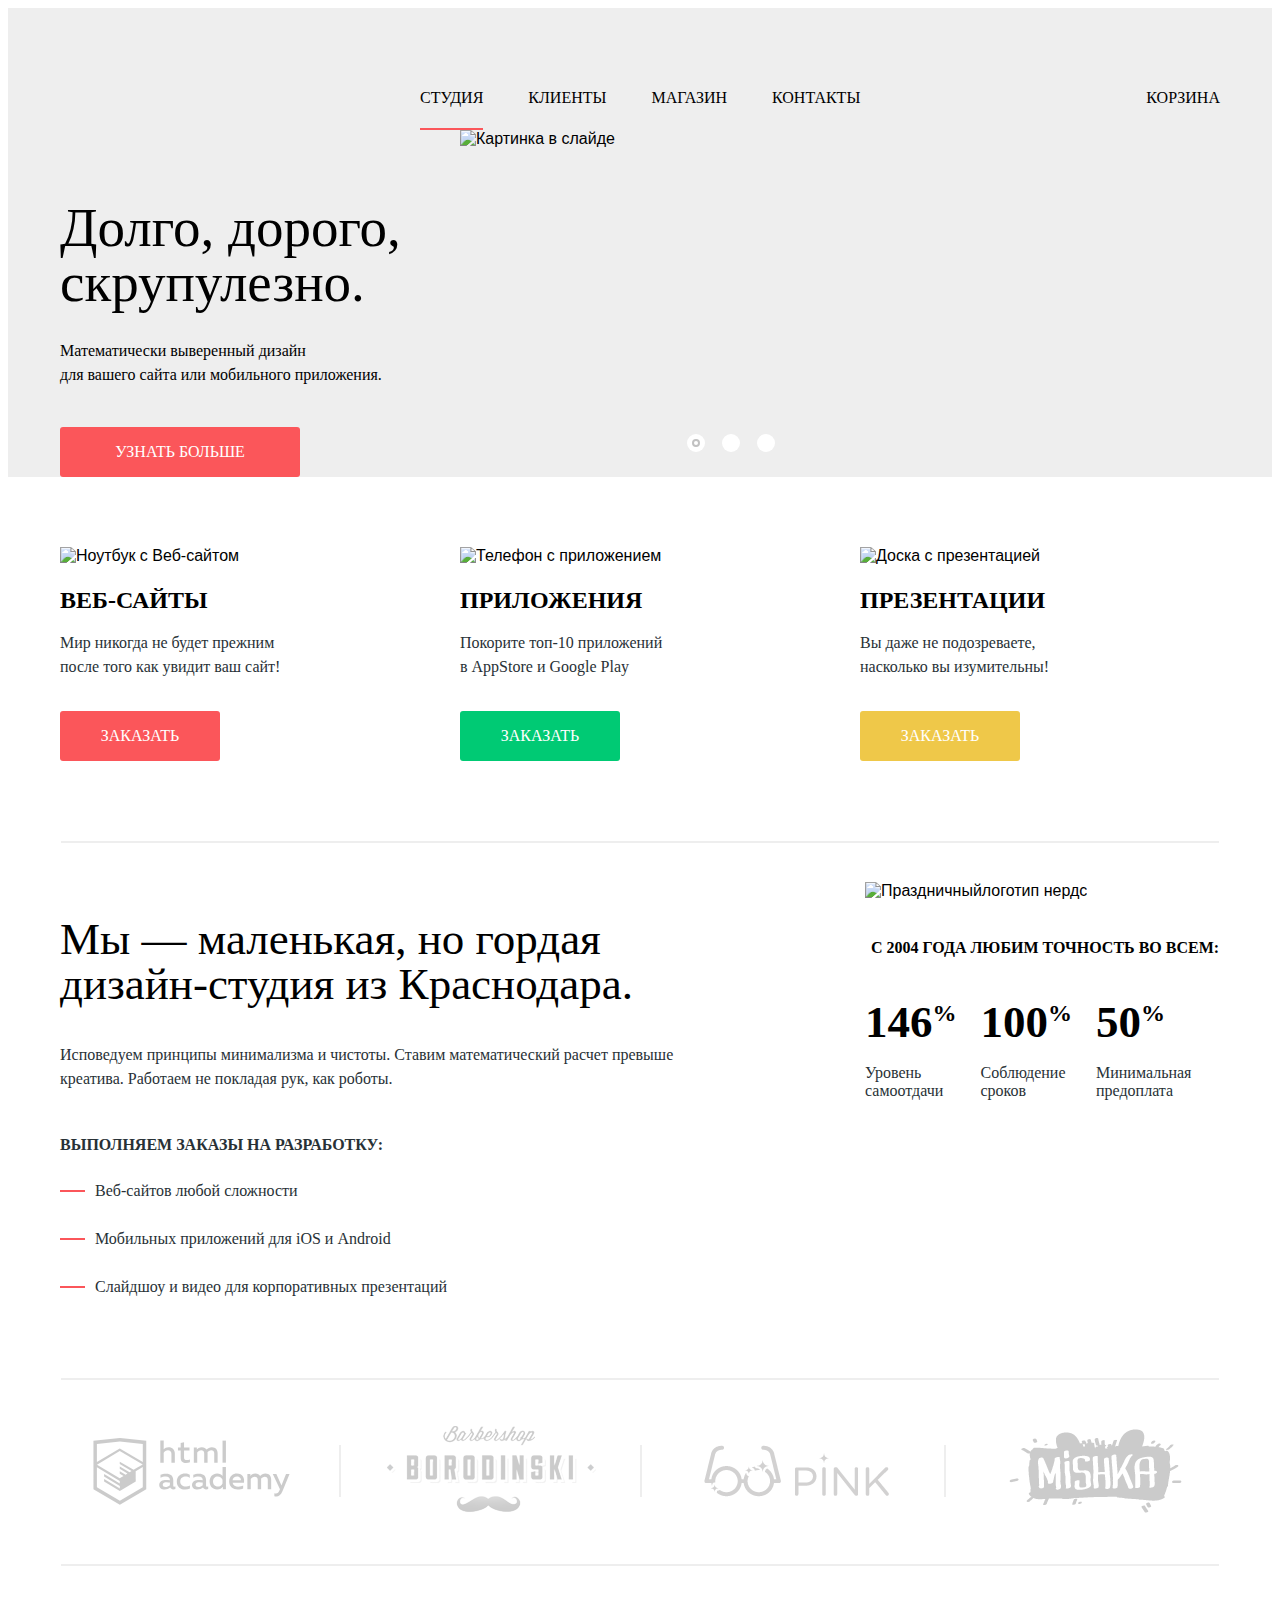
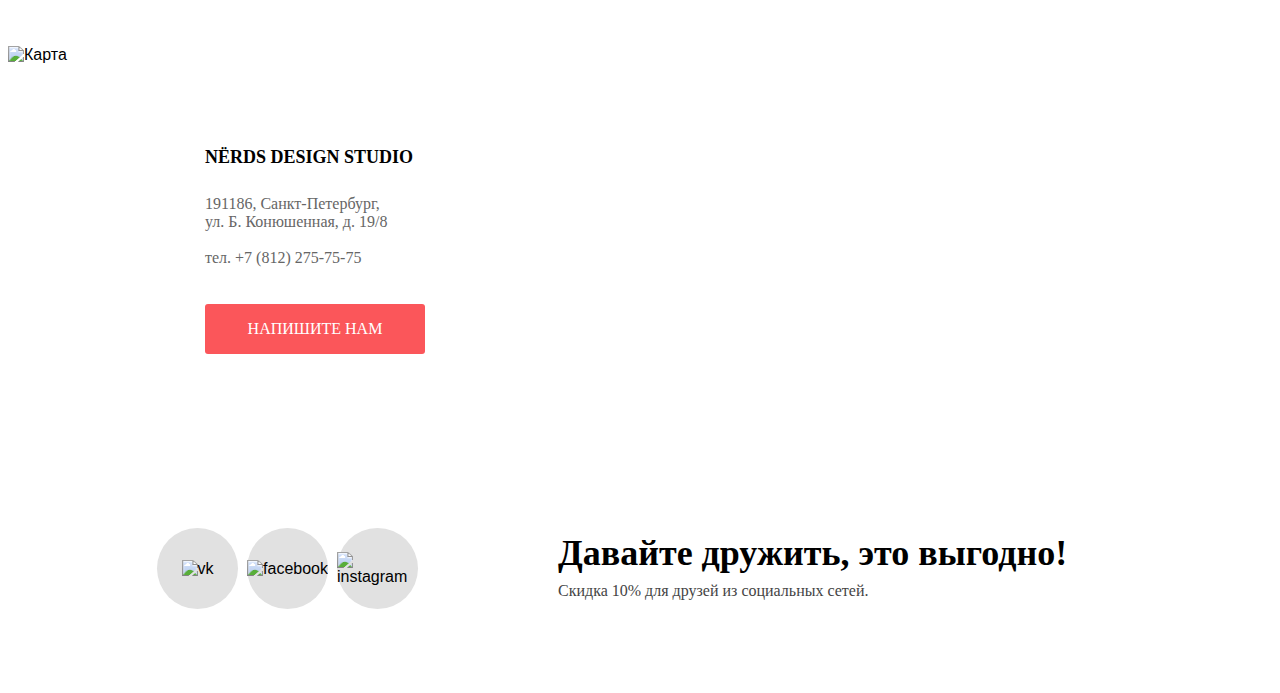
==== commit 2bbdc151: "1" ====
--- a/index.html
+++ b/index.html
@@ -128,10 +128,10 @@
     <section class="clients">
       <div class="container">
         <ul class="clients-list">
-          <li class="clients-items client-item-html"><img width="199" height="67" class="client-logo" src="img/html-academy-logo.svg" alt="htmlacademy"></li>
-          <li class="clients-items client-item-borodinski"><img width="209" height="90" class="client-logo" src="img/borodinski-logo.jpg" alt="borodinski"></li>
-          <li class="clients-items client-item-pink"><img width="185" height="52" class="client-logo" src="img/pink-logo.png" alt="pink"></li>
-          <li class="clients-items client-item-mishka"><img width="173" height="84" class="client-logo" src="img/mishka-logo.png" alt="mishka"></li>
+          <li class="clients-items client-item-html"><a href="https://htmlacademy.ru/intensive/htmlcss"><img width="199" height="67" class="client-logo" src="img/html-academy-logo.svg" alt="htmlacademy"></a></li>
+          <li class="clients-items client-item-borodinski"><a><img width="209" height="90" class="client-logo" src="img/borodinski-logo.jpg" alt="borodinski"></a></li>
+          <li class="clients-items client-item-pink"><a><img width="185" height="52" class="client-logo" src="img/pink-logo.png" alt="pink"></a></li>
+          <li class="clients-items client-item-mishka"><a><img width="173" height="84" class="client-logo" src="img/mishka-logo.png" alt="mishka"></a></li>
         </ul>
       </div>
     </section>
--- a/css/style.css
+++ b/css/style.css
@@ -48,6 +48,10 @@
   font-family: Arial, sans-serif;
 }
 
+.btn {
+  cursor: pointer;
+}
+
 /* Убирает стрелочки в input type=number... */
 input[type="number"]::-webkit-outer-spin-button,
 input[type="number"]::-webkit-inner-spin-button {
@@ -183,7 +187,7 @@
 
 .slide-content {
   display: flex;
-  margin-bottom: 80px;
+  margin-bottom: 70px;
 }
 
 .slide-left-content {
@@ -191,7 +195,7 @@
   min-width: 400px;
   max-width: 400px;
   min-height: 50px;
-  margin-top: 77px;
+  margin-top: 70px;
 }
 
 .slide-title {
@@ -384,7 +388,7 @@
   font-weight: 500;
   line-height: 45px;
   color: var(--black);
-  margin: 35px 0 32px 0;
+  margin: 35px 0 36px 0;
 }
 
 .about-us-small-description {
@@ -430,7 +434,7 @@
 }
 
 .happy-logo {
-  margin: 0 0 30px 0;
+  margin: 0 0 36px 0;
 }
 
 .our-statistics-title-list {
@@ -442,7 +446,7 @@
   color: var(--black);
   display: flex;
   justify-content: center;
-  margin-bottom: 18px;
+  margin-bottom: 14px;
 }
 
 .flex-statistics-list {
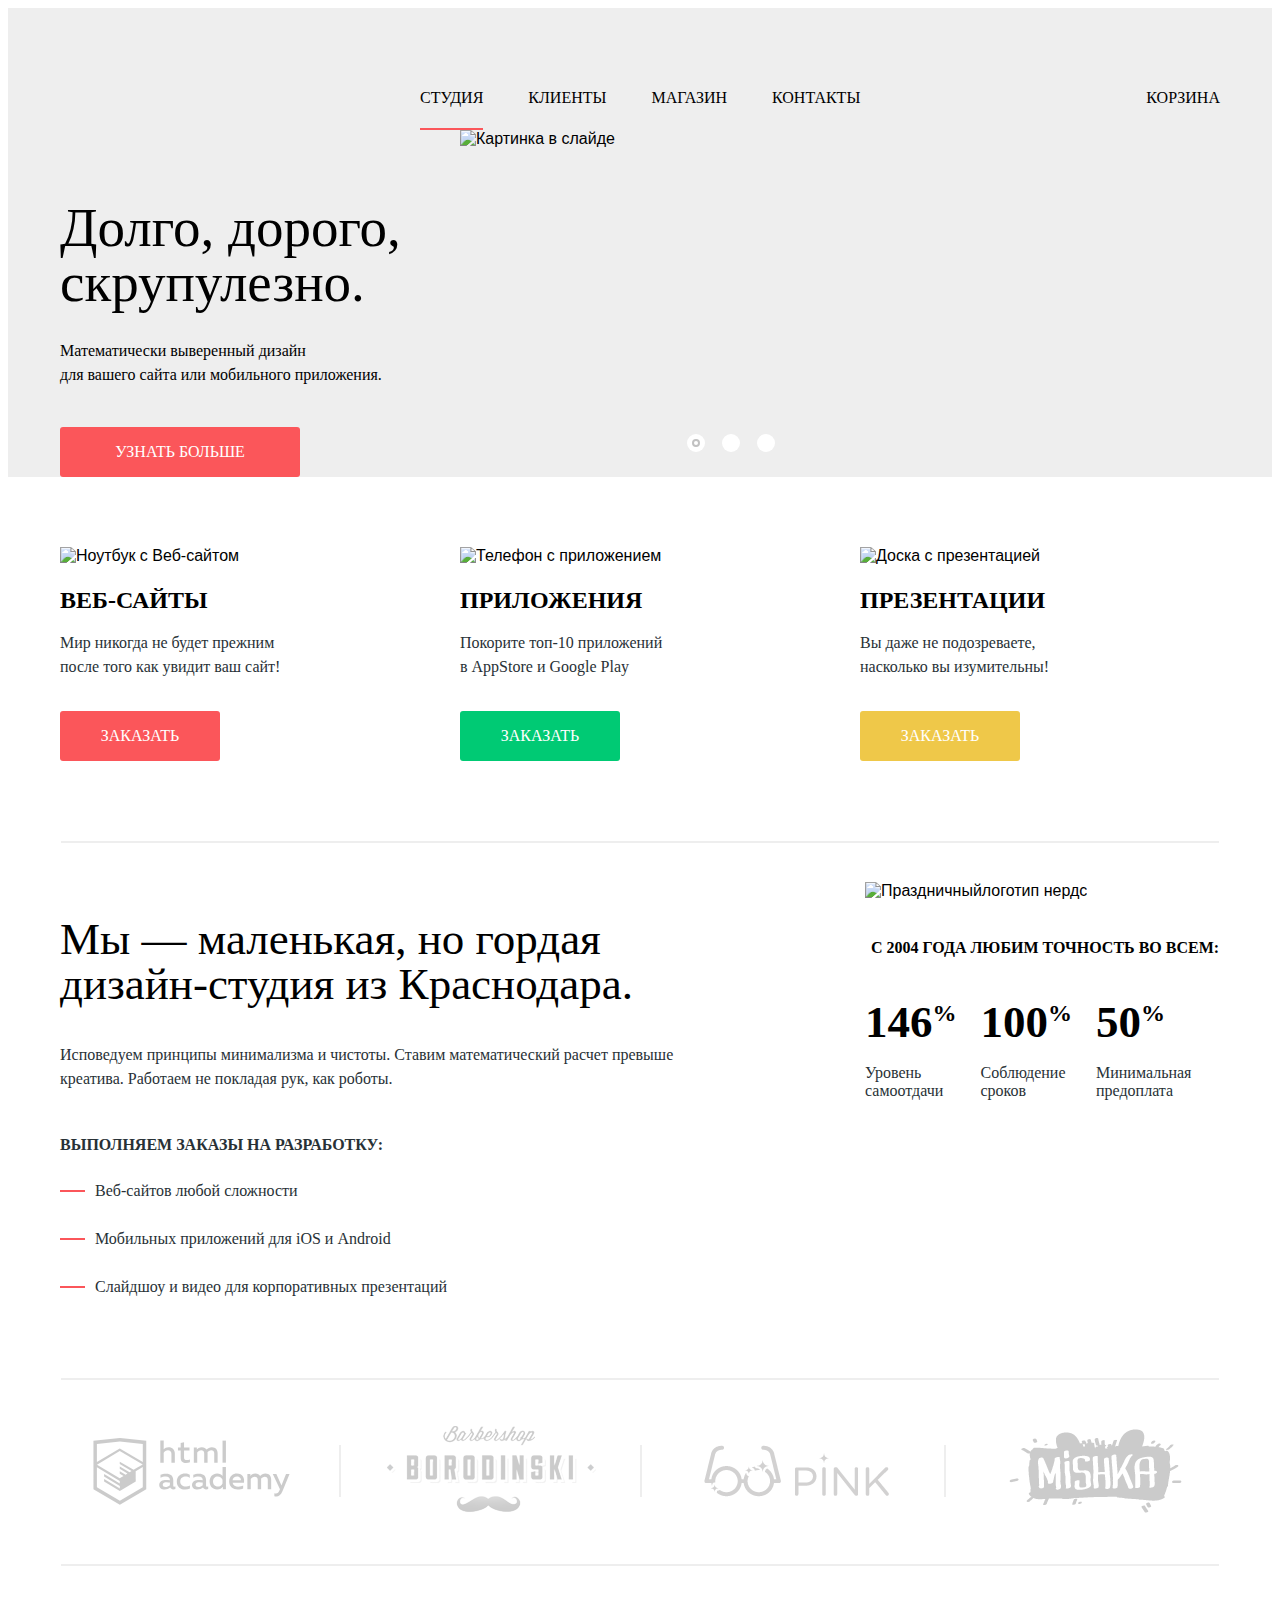
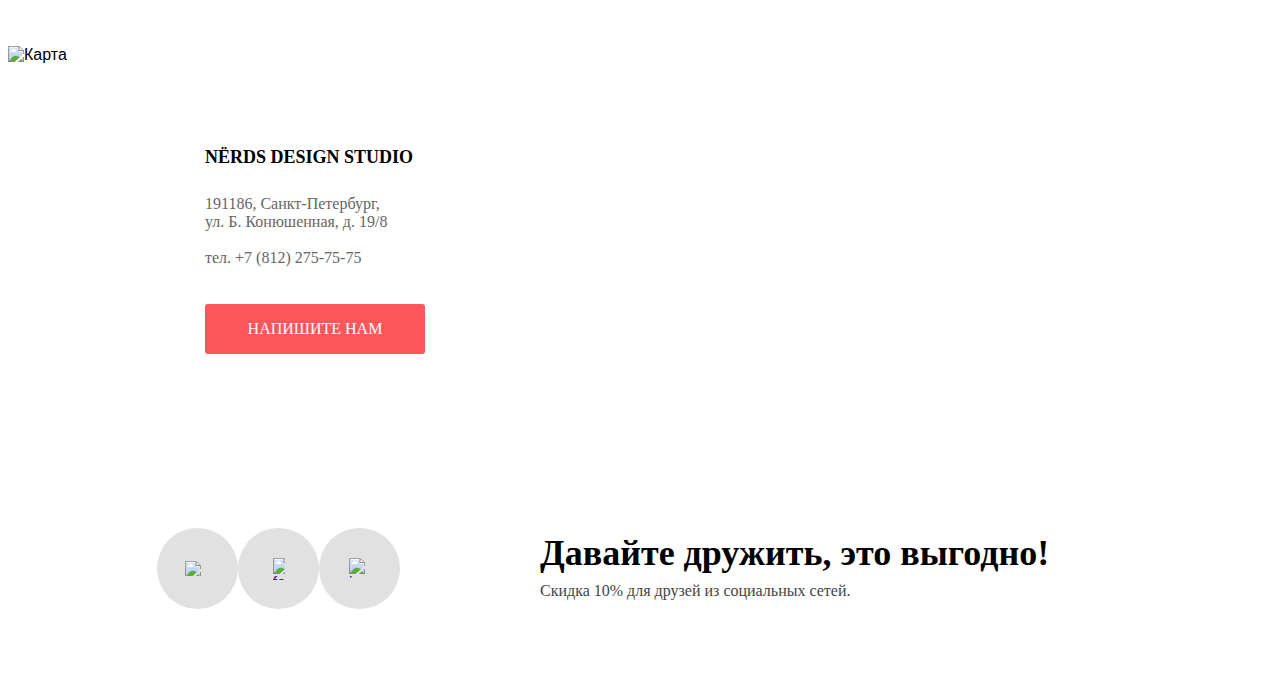
==== commit d0aca0eb: "Документ проходит проверку на валидность" ====
--- a/index.html
+++ b/index.html
@@ -190,9 +190,9 @@
 
   <footer class="main-footer">
     <ul class="footer-list">
-      <a class="footer-item"><li ><img width="26" height="15" src="img/vk-icon.svg" alt="vk"></li></a>
-      <a class="footer-item"><li ><img width="12" height="22" src="img/fb-icon.svg" alt="facebook"></li></a>
-      <a class="footer-item"><li ><img width="21" height="21" src="img/insta-icon.svg" alt="instagram"></li></a>
+      <li><a href="" class="footer-item"><img width="26" height="15" src="img/vk-icon.svg" alt="vk"></a></li>
+      <li><a href="" class="footer-item"><img width="12" height="22" src="img/fb-icon.svg" alt="facebook"></a></li>
+      <li><a href="" class="footer-item"><img width="21" height="21" src="img/insta-icon.svg" alt="instagram"></a></li>
     </ul>
     <div class="footer-text">
       <h3 class="footer-title">Давайте дружить, это выгодно!</h3>
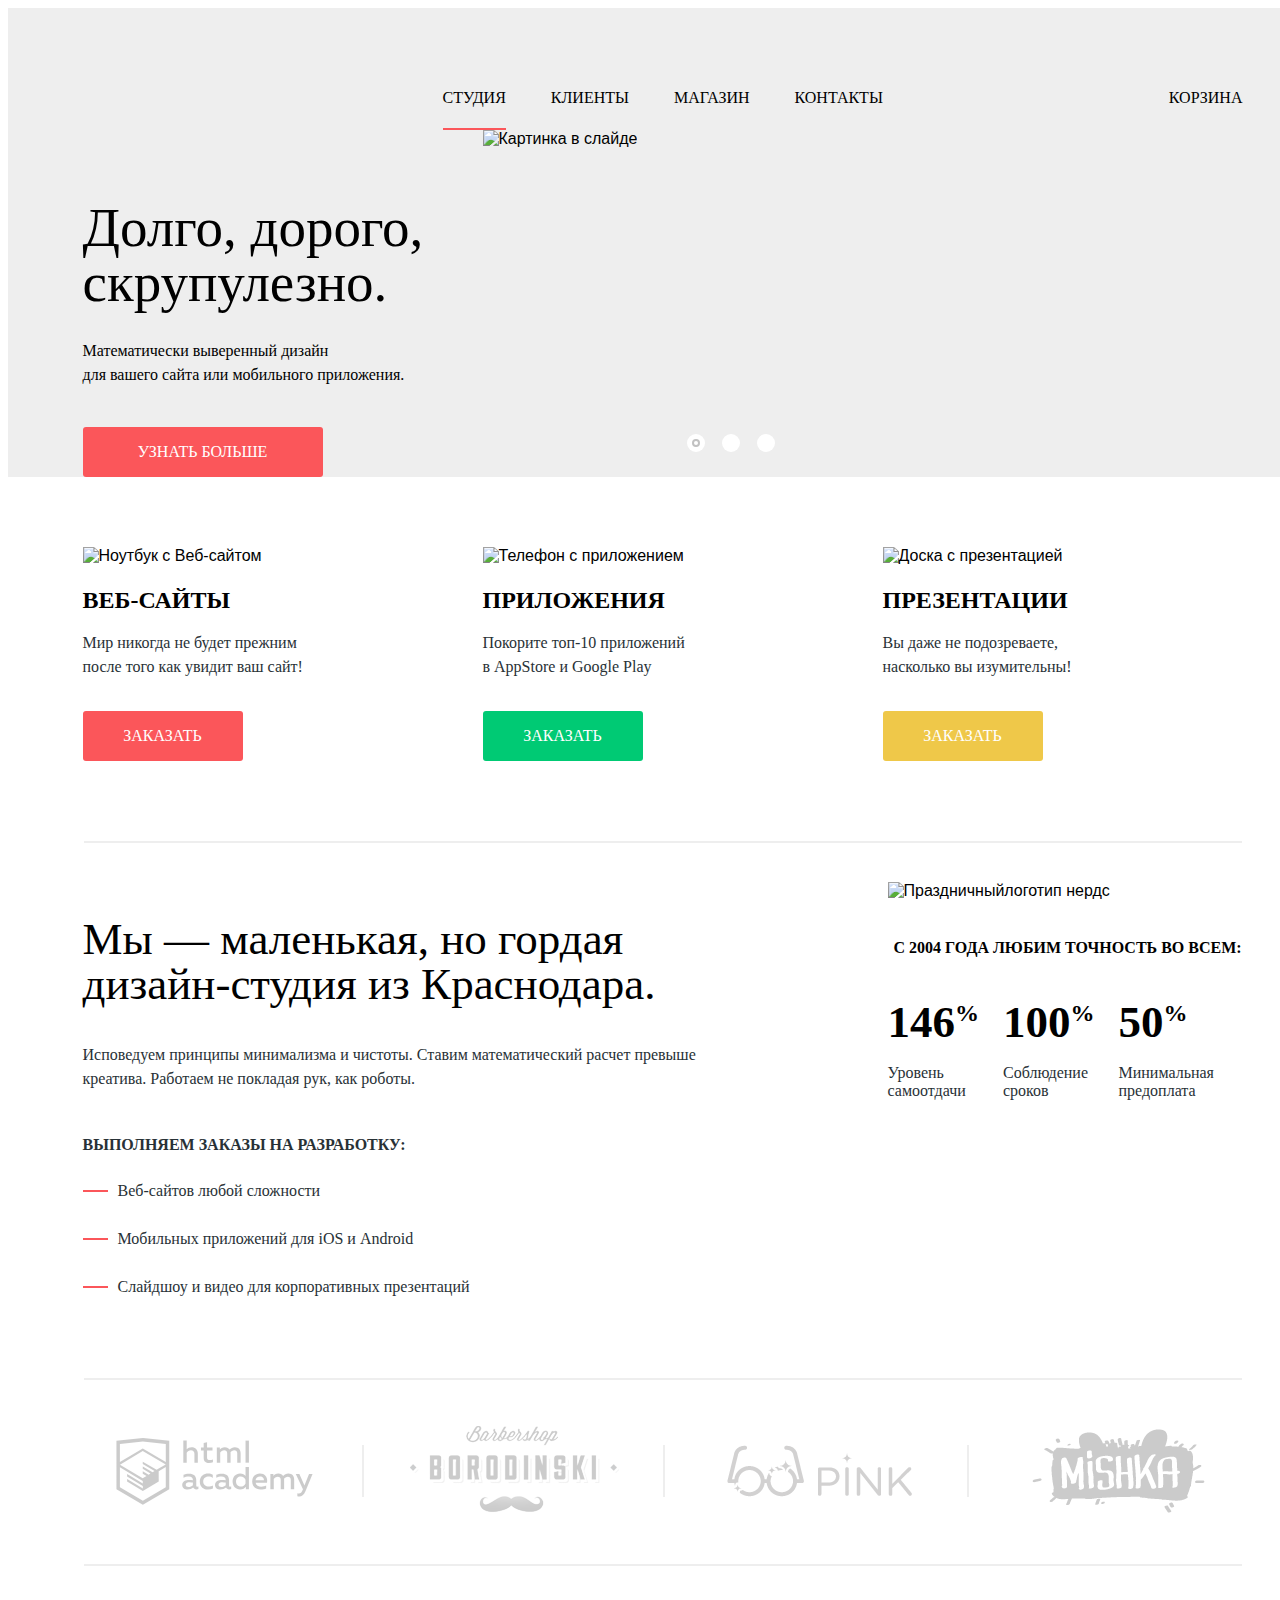
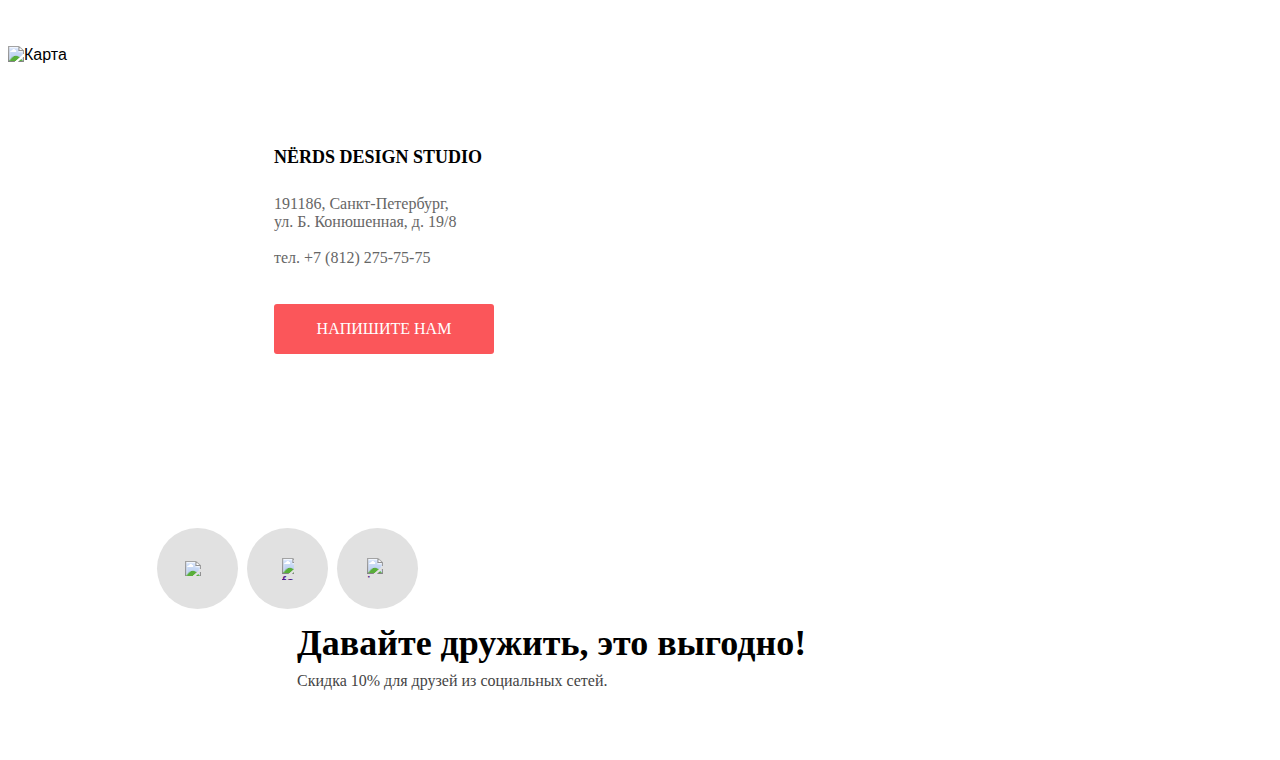
==== commit 50be6ab0: "last" ====
--- a/index.html
+++ b/index.html
@@ -189,15 +189,19 @@
   </main>
 
   <footer class="main-footer">
-    <ul class="footer-list">
-      <li><a href="" class="footer-item"><img width="26" height="15" src="img/vk-icon.svg" alt="vk"></a></li>
-      <li><a href="" class="footer-item"><img width="12" height="22" src="img/fb-icon.svg" alt="facebook"></a></li>
-      <li><a href="" class="footer-item"><img width="21" height="21" src="img/insta-icon.svg" alt="instagram"></a></li>
-    </ul>
-    <div class="footer-text">
-      <h3 class="footer-title">Давайте дружить, это выгодно!</h3>
-      <p class="footer-description">Скидка 10% для друзей из социальных сетей.</p>
-    </div>
+    <div class="container">
+      <div class="footer-content">
+        <ul class="footer-list">
+          <li><a href="" class="footer-item footer-item--first"><img width="26" height="15" src="img/vk-icon.svg" alt="vk"></a></li>
+          <li><a href="" class="footer-item"><img width="12" height="22" src="img/fb-icon.svg" alt="facebook"></a></li>
+          <li><a href="" class="footer-item"><img width="21" height="21" src="img/insta-icon.svg" alt="instagram"></a></li>
+        </ul>
+        <div class="footer-text">
+          <h3 class="footer-title">Давайте дружить, это выгодно!</h3>
+          <p class="footer-description">Скидка 10% для друзей из социальных сетей.</p>
+        </div>
+      </div>
+  </div>
   </footer>
 
 </body>
--- a/css/style.css
+++ b/css/style.css
@@ -40,12 +40,14 @@
   --silver-click: #d5d5d5;
 
   --card-hat: #4d4d4d;
+
+  --white: #ffffff;
   --black: #000000;
 }
 
-*,
 body {
   font-family: Arial, sans-serif;
+  background-color: var(--white);
 }
 
 .btn {
@@ -192,6 +194,7 @@
 
 .slide-left-content {
   width: fit-content;
+  width: -moz-fit-content;
   min-width: 400px;
   max-width: 400px;
   min-height: 50px;
@@ -219,7 +222,7 @@
 .slider-button {
   display: flex;
   font-family: "roboto";
-  color: #ffffff;
+  color: var(--white);
   font-size: 16px;
   line-height: 18px;
   text-decoration: none;
@@ -227,6 +230,7 @@
   text-transform: uppercase;
   border-radius: 3px;
   width: fit-content;
+  width: -moz-fit-content;
   min-width: 240px;
   min-height: 50px;
   align-items: center;
@@ -306,11 +310,12 @@
   font-family: "roboto medium";
   font-size: 16px;
   line-height: 18px;
-  color: #ffffff;
+  color: var(--white);
   text-decoration: none;
   text-transform: uppercase;
   border-radius: 3px;
   width: fit-content;
+  width: -moz-fit-content;
   min-width: 160px;
   min-height: 50px;
   align-items: center;
@@ -564,6 +569,7 @@
   list-style: none;
   padding: 0;
   width: fit-content;
+  width: -moz-fit-content;
   min-width: 220px;
   margin: 0px auto auto auto;
 }
@@ -572,12 +578,14 @@
   padding-top: 40px;
   box-sizing: border-box;
   width: fit-content;
+  width: -moz-fit-content;
   min-width: 320px;
   min-height: 308px;
   position: absolute;
   top: 56px;
-  left: 147px;
-  background: #ffffff;
+  /* left: 147px; */
+  left: 216px;
+  background: var(--white);
 }
 
 .contact-us-title {
@@ -613,12 +621,13 @@
   text-transform: uppercase;
   font-size: 16px;
   line-height: 18px;
-  color: #ffffff;
+  color: var(--white);
   text-decoration: none;
   background: var(--red-peace);
   display: flex;
   border-radius: 3px;
   width: fit-content;
+  width: -moz-fit-content;
   min-width: 220px;
   min-height: 50px;
   align-items: center;
@@ -647,7 +656,7 @@
   left: 50%;
   top: 50%;
   transform: translate(-50%, -50%);
-  background-color: #ffffff;
+  background-color: var(--white);
   box-shadow: 0 30px 50px rgba(0, 0, 0, 0.7);
   padding: 63px 100px 84px 100px;
 }
@@ -771,7 +780,7 @@
 .form-btn {
   display: flex;
   font-family: "roboto";
-  color: #ffffff;
+  color: var(--white);
   font-size: 16px;
   line-height: 18px;
   text-decoration: none;
@@ -779,6 +788,7 @@
   text-transform: uppercase;
   border-radius: 3px;
   width: fit-content;
+  width: -moz-fit-content;  
   min-width: 260px;
   min-height: 50px;
   align-items: center;
@@ -864,9 +874,13 @@
   opacity: 0.3;
 }
 
-.footer-item:first-child {
+.footer-item--first {
   margin: 0;
 }
+
+/* .footer-item:first-child {
+  margin: 0;
+} */
 
 /* CATALOG.HTML */
 
@@ -939,7 +953,7 @@
   width: 4px;
   height: 4px;
   padding: 0;
-  border: 8px solid #ffffff;
+  border: 8px solid var(--white);
   background-color: #ababab;
   border-radius: 50%;
   box-shadow: 0 2px 1px 0 #cfcfcf;
@@ -989,6 +1003,7 @@
   display: flex;
   border-radius: 3px;
   width: fit-content;
+  width: -moz-fit-content;
   min-width: 260px;
   min-height: 50px;
   align-items: center;
@@ -1109,6 +1124,7 @@
   display: flex;
   border-radius: 3px;
   width: fit-content;
+  width: -moz-fit-content;
   min-width: 260px;
   min-height: 50px;
   align-items: center;
@@ -1258,7 +1274,7 @@
 .product-hat {
   box-sizing: border-box;
   background-position: left 14px top 13px;
-  padding-top: 13px;
+  padding-top: 12px;
   width: 356px;
   height: 40px;
   background-color: var(--card-hat);
@@ -1350,13 +1366,14 @@
   display: flex;
   border-radius: 3px;
   width: fit-content;
+  width: -moz-fit-content;
   min-width: 160px;
   min-height: 50px;
   align-items: center;
   text-align: center;
   justify-content: center;
   border: none;
-  color: #ffffff;
+  color: var(--white);
 }
 
 .btn-red-product:hover {
@@ -1396,7 +1413,7 @@
   text-transform: uppercase;
   font-size: 16px;
   line-height: 18px;
-  color: #ffffff;
+  color: var(--white);
   text-decoration: none;
   background: var(--red-peace);
   border-radius: 3px;
@@ -1416,6 +1433,7 @@
   display: flex;
   border-radius: 3px;
   width: fit-content;
+  width: -moz-fit-content;
   min-width: 50px;
   min-height: 50px;
   align-items: center;
@@ -1423,7 +1441,7 @@
   justify-content: center;
   margin-top: 32px;
   cursor: pointer;
-  background-color: #ffffff;
+  background-color: var(--white);
   border: 3px solid #dbdbdb;
   box-sizing: border-box;
   border-radius: 3px;
@@ -1440,6 +1458,7 @@
   display: flex;
   border-radius: 3px;
   width: fit-content;
+  width: -moz-fit-content;
   min-width: 50px;
   min-height: 50px;
   align-items: center;
@@ -1480,6 +1499,7 @@
   display: flex;
   border-radius: 3px;
   width: fit-content;
+  width: -moz-fit-content;
   min-width: 260px;
   min-height: 50px;
   align-items: center;
